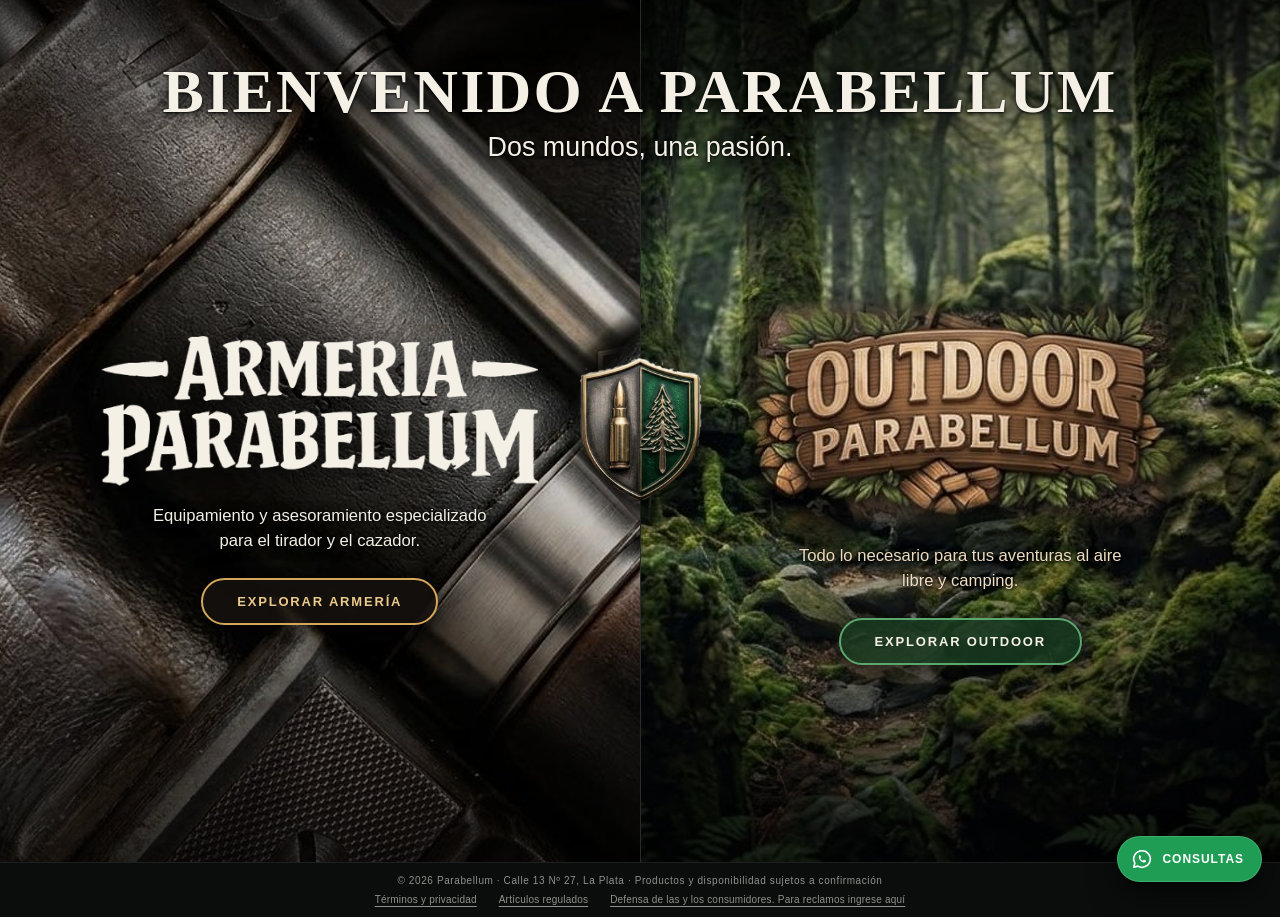
==== index.html @ efe71b16 "Panel: marcas y calibres en desplegables, filtros y orden; arreglos móviles - Editor: marca (armas) " ====
<!doctype html>
<html lang="es">
<head>
  <meta charset="utf-8">
  <meta name="viewport" content="width=device-width, initial-scale=1">
  <meta name="theme-color" content="#0b0c0c">
  <meta name="description" content="Parabellum, en calle 13 Nº 27, La Plata: armería y sector de camping y outdoor. Elegí un sector y consultá el catálogo.">
  <meta property="og:title" content="Parabellum · Armería y Camping & Outdoor">
  <meta property="og:description" content="Dos sectores, una misma casa: Armería Parabellum y Camping & Outdoor.">
  <meta property="og:type" content="website">
  <title>Parabellum La Plata · Armería y Camping &amp; Outdoor</title>
  <link rel="icon" href="assets/iconos/favicon-armeria.svg" type="image/svg+xml">
  <link rel="apple-touch-icon" href="assets/iconos/apple-touch-armeria.png">
  <!-- seo:inicio (generado por herramientas/preparar-publicacion.mjs) -->
  <meta property="og:locale" content="es_AR">
  <meta property="og:site_name" content="Parabellum La Plata">
  <meta name="twitter:card" content="summary_large_image">
  <script type="application/ld+json">{"@context":"https://schema.org","@type":"Store","name":"Armería Parabellum","telephone":"+542212269598","email":"parabellumoutdoor@gmail.com","address":{"@type":"PostalAddress","streetAddress":"Calle 13 27","addressLocality":"La Plata","postalCode":"B1902CSA","addressRegion":"Provincia de Buenos Aires","addressCountry":"AR"},"geo":{"@type":"GeoCoordinates","latitude":-34.9066819,"longitude":-57.974618},"openingHoursSpecification":[{"@type":"OpeningHoursSpecification","dayOfWeek":["Tuesday","Wednesday","Thursday","Friday"],"opens":"09:00","closes":"17:00"},{"@type":"OpeningHoursSpecification","dayOfWeek":["Saturday"],"opens":"09:00","closes":"14:00"}],"hasMap":"https://www.google.com/maps/place/Armer%C3%ADa+Parabellum/@-34.9066819,-57.974618,17z/data=!4m6!3m5!1s0x95a2e7bab613b10d:0xb1b42b153d8de6f4!8m2!3d-34.9066819!4d-57.974618!16s%2Fg%2F1tdp66ls","sameAs":["https://www.instagram.com/armeria_parabellum","https://www.google.com/maps/place/Armer%C3%ADa+Parabellum/@-34.9066819,-57.974618,17z/data=!4m6!3m5!1s0x95a2e7bab613b10d:0xb1b42b153d8de6f4!8m2!3d-34.9066819!4d-57.974618!16s%2Fg%2F1tdp66ls"]}</script>
  <!-- seo:fin -->
  <link rel="stylesheet" href="styles.css?v=20261026a">
</head>
<body class="gate-page">
  <header class="gate-welcome">
    <h1>Bienvenido a Parabellum</h1>
    <p>Dos mundos, una pasión.</p>
  </header>
  <main class="gate" aria-label="Elegí un sector">
    <img class="gate-shield" src="assets/new/escudo-parabellum.png" width="180" height="218" alt="Escudo Parabellum: bala y pino">
    <a class="gate-panel gate-armeria" href="armeria.html">
      <span class="gate-bg" aria-hidden="true"></span>
      <span class="gate-content">
        <img class="gate-logo" src="assets/new/logo-armeria-blanco.png" width="1000" height="345" alt="Armería Parabellum">
        <span class="gate-text">Equipamiento y asesoramiento especializado para el tirador y el cazador.</span>
        <span class="gate-button">Explorar Armería</span>
      </span>
    </a>
    <a class="gate-panel gate-camping" href="camping.html">
      <span class="gate-bg" aria-hidden="true"></span>
      <span class="gate-content">
        <img class="gate-logo gate-logo-camping" src="assets/new/logo-outdoor-cartel.png" width="405" height="213" alt="Outdoor Parabellum · Camping &amp; Outdoor">
        <span class="gate-text">Todo lo necesario para tus aventuras al aire libre y camping.</span>
        <span class="gate-button">Explorar Outdoor</span>
      </span>
    </a>
  </main>
  <footer class="gate-footer">
    <span>© 2026 Parabellum · Calle 13 Nº 27, La Plata · Productos y disponibilidad sujetos a confirmación</span>
    <span class="footer-legal" data-legal-links></span>
  </footer>
  <script type="module">import { initSite } from './site.js'; initSite();</script>
</body>
</html>
---- styles.css ----
:root{--bg:#101310;--panel:#191d19;--panel2:#20251f;--line:#343a31;--ink:#f0eee5;--muted:#a7aa9d;--gold:#d5a75b;--green:#75846a;--serif:Georgia,'Times New Roman',serif;--sans:Arial,Helvetica,sans-serif}
    *{box-sizing:border-box}html{scroll-behavior:smooth}body{margin:0;background:var(--bg);color:var(--ink);font-family:var(--sans)}button{font:inherit;color:inherit;cursor:pointer}a{color:inherit;text-decoration:none}
    .topbar{height:76px;display:flex;align-items:center;justify-content:space-between;padding:0 clamp(20px,5vw,76px);border-bottom:1px solid #ffffff17;background:#101310ed;position:sticky;top:0;z-index:5;backdrop-filter:blur(12px)}
    .brand{display:flex;align-items:center;gap:13px}.mark{width:39px;height:39px;border:1px solid var(--gold);display:grid;place-items:center;color:var(--gold);font-family:var(--serif);font-size:23px}.brand-name{font:20px var(--serif);letter-spacing:.11em}.brand-sub{color:var(--muted);font-size:9px;letter-spacing:.28em;margin-top:4px}.nav{display:flex;gap:28px;font-size:12px;letter-spacing:.13em;text-transform:uppercase;color:#dbd9d0}.nav a:hover{color:var(--gold)}.cart-btn{background:none;border:1px solid var(--line);padding:11px 15px;letter-spacing:.1em;font-size:11px;text-transform:uppercase}.cart-count{color:var(--gold);margin-left:7px}
    .hero{min-height:590px;position:relative;display:flex;align-items:flex-end;overflow:hidden;background:radial-gradient(ellipse at 75% 45%,#59624b 0,#31382d 18%,#1d241e 42%,#101310 75%)}.hero:before,.hero:after{content:"";position:absolute;inset:0;pointer-events:none}.hero:before{background:linear-gradient(90deg,#101310 2%,#101310de 37%,#10131030 74%),linear-gradient(0deg,#101310 0%,transparent 32%)}.hero:after{opacity:.22;background:repeating-linear-gradient(90deg,transparent 0 135px,#a9956d 136px 138px,transparent 139px 274px);mask-image:linear-gradient(transparent,#000 30%,#000 80%,transparent)}
    .hero-art{position:absolute;right:8%;top:11%;width:min(43vw,520px);height:400px;display:flex;align-items:center;justify-content:center;opacity:.85}.hero-art:before{content:"";width:72%;height:55%;border:1px solid #d5a75b65;box-shadow:inset 0 0 50px #1118,0 0 80px #d5a75b18;background:linear-gradient(145deg,#67705955,#1118);transform:skewY(-4deg)}.hero-art:after{content:"✦";position:absolute;color:#d5a75b;opacity:.5;font-size:170px;font-family:var(--serif)}
    .hero-content{position:relative;z-index:1;padding:80px clamp(24px,9vw,140px);max-width:850px}.eyebrow{color:var(--gold);font-size:10px;letter-spacing:.3em;text-transform:uppercase}.hero h1{font:clamp(44px,7vw,86px)/.98 var(--serif);font-weight:400;margin:20px 0}.hero p{max-width:460px;color:#c4c4b8;line-height:1.7;font-size:14px}.primary{background:var(--gold);color:#171710;border:0;padding:15px 22px;text-transform:uppercase;letter-spacing:.15em;font-size:10px;font-weight:bold;margin-top:18px}.primary:hover{background:#edc579}.secondary{background:transparent;border:1px solid var(--line);padding:14px 19px;text-transform:uppercase;letter-spacing:.13em;font-size:10px}.hero-actions{display:flex;gap:12px;flex-wrap:wrap}
    .notice{margin:0;padding:13px 24px;text-align:center;border-bottom:1px solid var(--line);background:#181c17;color:#c6c6ba;font-size:11px;letter-spacing:.04em}.notice strong{color:var(--gold);font-weight:500}
    .section{padding:76px clamp(22px,7vw,105px)}.section-head{display:flex;justify-content:space-between;align-items:end;gap:24px;margin-bottom:30px}.section h2{font:clamp(30px,4vw,46px) var(--serif);font-weight:400;margin:10px 0 0}.section-head p{max-width:400px;color:var(--muted);font-size:12px;line-height:1.6;margin:0}
    .rooms{display:grid;grid-template-columns:1.35fr 1fr 1fr;gap:13px}.room{position:relative;min-height:230px;padding:25px;display:flex;flex-direction:column;justify-content:flex-end;overflow:hidden;background:linear-gradient(140deg,#3f4838,#1d241d 70%);border:1px solid var(--line);cursor:pointer}.room:nth-child(2){background:linear-gradient(140deg,#454235,#201f19 72%)}.room:nth-child(3){background:linear-gradient(140deg,#384544,#1b2221 72%)}.room:before{content:attr(data-icon);position:absolute;right:18px;top:5px;color:#d6c08a25;font-size:95px}.room:hover{border-color:var(--gold)}.room small{color:var(--gold);text-transform:uppercase;letter-spacing:.2em;font-size:9px}.room h3{font:27px var(--serif);font-weight:400;margin:10px 0 5px}.room span{color:var(--muted);font-size:11px}
    .catalog{background:#151915}.filters{display:flex;flex-wrap:wrap;gap:8px;margin:24px 0 27px}.filter{padding:10px 14px;background:transparent;border:1px solid var(--line);font-size:10px;letter-spacing:.1em;text-transform:uppercase;color:#c4c5bb}.filter.active,.filter:hover{border-color:var(--gold);color:var(--gold)}.grid{display:grid;grid-template-columns:repeat(4,minmax(0,1fr));gap:14px}.card{background:var(--panel);border:1px solid #ffffff12;overflow:hidden;transition:transform .2s,border-color .2s}.card:hover{transform:translateY(-3px);border-color:#d5a75b88}.thumb{height:190px;background:radial-gradient(ellipse,#56604b,#292f26 52%,#1a1e19);display:grid;place-items:center;position:relative}.thumb:before{content:"";position:absolute;inset:13px;border:1px solid #eee3c112}.glyph{font:64px var(--serif);color:#e2cf9eaa;transform:rotate(-12deg);text-shadow:0 8px 18px #080a08}.tag{position:absolute;top:13px;left:13px;color:var(--gold);font-size:8px;letter-spacing:.15em;text-transform:uppercase}.card-info{padding:18px}.card-info h3{font:21px var(--serif);font-weight:400;margin:0 0 7px}.card-info p{font-size:11px;line-height:1.5;color:var(--muted);min-height:32px;margin:0 0 16px}.card-bottom{display:flex;align-items:center;justify-content:space-between}.price{color:#e6d2a8;font:16px var(--serif)}.view{background:none;border:1px solid var(--line);padding:9px 11px;font-size:9px;letter-spacing:.1em;text-transform:uppercase}.view:hover{border-color:var(--gold);color:var(--gold)}
    .about{display:grid;grid-template-columns:1fr 1fr;gap:60px;align-items:center}.about-visual{height:330px;border:1px solid var(--line);background:radial-gradient(ellipse at 50% 50%,#4b5543,#1b211a 65%);display:grid;place-items:center;color:#d5a75b66;font:100px var(--serif)}.about p{color:var(--muted);line-height:1.8;font-size:13px}.footer{border-top:1px solid var(--line);padding:27px clamp(22px,7vw,105px);color:var(--muted);font-size:10px;display:flex;justify-content:space-between;gap:20px;flex-wrap:wrap}
    .overlay{display:none;position:fixed;inset:0;background:#000b;z-index:10;align-items:center;justify-content:center;padding:18px}.overlay.open{display:flex}.dialog{width:min(760px,100%);max-height:90vh;overflow:auto;background:var(--panel);border:1px solid #565848;position:relative}.close{position:absolute;right:14px;top:13px;background:#1119;border:1px solid var(--line);width:35px;height:35px;font-size:18px;z-index:1}.product-dialog{display:grid;grid-template-columns:1fr 1fr}.dialog-art{min-height:360px;background:radial-gradient(ellipse,#57604b,#22281f);display:grid;place-items:center;font:100px var(--serif);color:#e0cd9a99}.dialog-copy{padding:45px 30px}.dialog-copy h2{font:36px var(--serif);font-weight:400;margin:11px 0}.dialog-copy p{color:var(--muted);line-height:1.7;font-size:12px}.dialog-copy .price{font-size:22px}.modal-note{font-size:10px!important;border-top:1px solid var(--line);padding-top:14px;margin-top:20px}.cart-dialog{padding:32px;width:min(530px,100%)}.cart-dialog h2{font:32px var(--serif);font-weight:400;margin:8px 0 20px}.cart-items{display:grid;gap:10px}.cart-row{display:flex;justify-content:space-between;gap:12px;padding:12px 0;border-bottom:1px solid var(--line);font-size:12px}.cart-empty{color:var(--muted);font-size:13px;padding:20px 0}.cart-total{display:flex;justify-content:space-between;padding-top:18px;font:18px var(--serif)}
    @media(max-width:850px){.nav{display:none}.rooms{grid-template-columns:1fr 1fr}.room:first-child{grid-column:span 2}.grid{grid-template-columns:repeat(2,minmax(0,1fr))}.hero-art{right:-10%;width:60vw;opacity:.38}.about{gap:28px}.tour-head{align-items:start;flex-direction:column}}
    @media(max-width:560px){.topbar{height:66px;padding:0 16px}.brand-name{font-size:17px}.cart-btn{padding:9px}.hero{min-height:540px}.hero-content{padding:60px 23px}.hero-art{top:5%;right:-33%;width:90vw}.section{padding:57px 19px}.section-head{display:block}.section-head p{margin-top:14px}.rooms{grid-template-columns:1fr}.room:first-child{grid-column:auto}.room{min-height:190px}.grid{gap:9px}.thumb{height:145px}.card-info{padding:13px}.card-info h3{font-size:18px}.card-info p{font-size:10px}.view{padding:8px}.price{font-size:14px}.product-dialog{grid-template-columns:1fr}.dialog-art{min-height:210px}.dialog-copy{padding:25px}.about{grid-template-columns:1fr}.about-visual{height:230px}.tour{padding:12px 10px 35px}.tour-head h2{font-size:27px}.tour-actions{width:100%}.tour-frame{height:360px}.hotspot{font-size:8px;padding:8px}.hotspot.one{left:4%;top:43%}.hotspot.two{right:3%;top:48%}.hotspot.three{left:39%;top:67%}.hotspot.four{right:22%;top:29%}.tour-tip{top:auto;bottom:14px;right:13px}.shelf.left{left:-7%;width:30%}.shelf.right{right:-7%;width:30%}.counter{left:21%;width:58%}}
    .dialog-art{position:relative;overflow:hidden}.dialog-art iframe{width:100%;height:100%;min-height:360px;border:0}.model-placeholder{cursor:ew-resize;user-select:none;touch-action:none;font-size:112px;transition:transform .12s ease}.model-caption{position:absolute;bottom:12px;left:0;right:0;text-align:center;font:9px var(--sans);letter-spacing:.12em;text-transform:uppercase;color:#e0cd9a}.finish-swatch{display:inline-block;width:10px;height:10px;border-radius:50%;margin-right:5px;border:1px solid #ffffff80;vertical-align:-1px}
    .side-wall{position:absolute;top:18%;height:62%;width:25%;background:radial-gradient(#7c8082 1px,transparent 1.8px),linear-gradient(90deg,#191b1c,#292c2e);background-size:9px 9px,auto;border:1px solid #575b5d;opacity:.95}.side-wall.left{left:-2%;clip-path:polygon(0 5%,100% 0,100% 100%,0 82%)}.side-wall.right{right:-2%;clip-path:polygon(0 0,100% 5%,100% 82%,0 100%)}.wall-brand{position:absolute;top:25%;left:0;right:0;display:flex;align-items:center;justify-content:center;gap:9px;color:#c4b58b;font:clamp(8px,1.4vw,17px) var(--serif);letter-spacing:.14em;text-align:center}.wall-mark{width:25px;height:25px;border:1px solid #c4b58b;border-radius:50%;display:grid;place-items:center;font:16px var(--serif)}.counter{z-index:2;bottom:12%;height:20%;width:31%;background:linear-gradient(180deg,#cfd3d433 0 4%,#292c2d 5% 74%,#131516 75%);border:1px solid #aab0b177;box-shadow:0 20px 25px #000}.counter.left{left:17%;transform:perspective(360px) rotateX(7deg) rotateY(8deg)}.counter.right{right:17%;transform:perspective(360px) rotateX(7deg) rotateY(-8deg)}.counter:before{content:"";position:absolute;inset:5px 0 0;background:repeating-linear-gradient(90deg,transparent 0 24%,#bbbfc022 24.3% 24.6%)}.counter:after{content:"";position:absolute;left:-2px;right:-2px;top:-4px;height:8px;background:#cfd5d633;border:1px solid #cfd5d688;box-shadow:0 0 10px #fff2}
    @media(max-width:560px){.wall-brand{top:24%;gap:5px;font-size:7px}.wall-mark{width:18px;height:18px;font-size:12px}.side-wall{width:31%}.counter{width:35%;height:17%;bottom:14%}.counter.left{left:12%}.counter.right{right:12%}.hotspot.one{left:4%;top:43%}.hotspot.two{right:4%;top:46%}.hotspot.three{left:43%;top:66%}}
    /* Acabado grafito inspirado en las imágenes del local */
    .tour-frame{background:radial-gradient(ellipse at 50% 44%,#343638 0,#202224 48%,#111213 82%)}.back-wall{background:linear-gradient(90deg,#202224,#343638 50%,#202224);border-top:5px solid #666b6d;box-shadow:inset 0 0 35px #000}.floor{background:repeating-linear-gradient(0deg,#292b2d 0 3px,#303234 3px 6px);border-top:1px solid #66696a}.ceiling{display:grid;grid-template-columns:repeat(3,1fr);grid-template-rows:repeat(2,1fr);gap:7px;left:25%;right:25%;top:1%;height:23%;background:none;transform:perspective(250px) rotateX(-30deg);filter:none;opacity:1}.ceiling i{display:block;clip-path:polygon(25% 0,75% 0,100% 50%,75% 100%,25% 100%,0 50%);background:#dce0df;box-shadow:0 0 12px #fff;filter:drop-shadow(0 0 8px #f8f8f2);opacity:.95}.shelf{background-color:#202224;background-image:radial-gradient(#777b7e 1px,transparent 1.8px),linear-gradient(0deg,#181a1b 0 8px,#36393a 9px 12px,#202224 13px 54px);background-size:10px 10px,auto;border:5px solid #171819;box-shadow:0 10px 28px #000b}.shelf:after{background:repeating-linear-gradient(0deg,transparent 0 39px,#a7aaab55 40px 42px);pointer-events:none}.counter{background:linear-gradient(180deg,#d8dedf33 0 4%,#272a2b 5% 75%,#141516 76%);border:1px solid #aab0b177;box-shadow:0 20px 25px #000}.counter:after{content:"";position:absolute;left:-2px;right:-2px;top:-4px;height:8px;background:#cfd5d633;border:1px solid #cfd5d688;box-shadow:0 0 10px #fff2}.room,.room:nth-child(2),.room:nth-child(3){background:linear-gradient(145deg,#36393b,#191b1c 72%);border-color:#444849}.room:hover{border-color:var(--gold)}
    /* Fallback checkout vignette; WebGL draws the complete 3D desk and POS. */
    .back-wall:after{content:"CAJA  ·  ATENCIÓN";position:absolute;right:5%;bottom:6%;width:27%;height:24%;display:flex;align-items:flex-end;justify-content:center;padding:0 3px 5px;color:#d3c49f;font:clamp(5px,.7vw,9px) var(--sans);letter-spacing:.1em;text-align:center;border:1px solid #a9976e;background:linear-gradient(#83908f 0 48%,#131516 49% 100%);box-shadow:inset 0 0 0 4px #17191b,0 7px 12px #000a}
    /* Product catalog refinements: licensed photography, manufacturer hierarchy and restrained finish accents. */
    .pistol-thumb{background:radial-gradient(ellipse at 50% 48%,color-mix(in srgb,var(--product-finish) 38%,#25292a),#1b1e1f 68%)}.product-visual{width:88%;height:auto;max-height:132px;object-fit:contain;filter:drop-shadow(0 12px 12px #000a);transition:transform .35s ease}.card:hover .product-visual{transform:translateY(-3px) scale(1.035)}.visual-note{position:absolute;right:12px;bottom:10px;color:#b9bcba;font-size:8px;letter-spacing:.12em;text-transform:uppercase}.maker{display:block;margin-bottom:5px;color:var(--gold);font-size:9px;letter-spacing:.18em;text-transform:uppercase}.card-info h3{min-height:50px}.card-info p{min-height:34px}.dialog-links{display:flex;flex-wrap:wrap;gap:8px 14px;margin:16px 0}.dialog-links a{color:#d7c496;font-size:11px;text-decoration:underline;text-underline-offset:3px}.dialog-links a:hover{color:#fff}.cart-row button{border:1px solid var(--line);background:none;color:#d5c08f;padding:7px 10px;font-size:10px}.cart-row button:hover{border-color:var(--gold)}.cart-row small{color:var(--gold);font-size:9px;letter-spacing:.12em}
    @media(max-width:560px){.product-visual{max-height:110px}.visual-note{font-size:7px}.card-info h3{min-height:40px}}
    .filter-tools{display:flex;gap:10px;align-items:center;margin:-9px 0 24px}.filter-tools input,.filter-tools select{min-height:42px;padding:0 13px;border:1px solid var(--line);background:#101312;color:var(--ink);font:11px var(--sans);outline:none}.filter-tools input{width:min(100%,360px)}.filter-tools select{min-width:190px}.filter-tools input:focus,.filter-tools select:focus{border-color:var(--gold)}.no-results{grid-column:1/-1;padding:36px 0;color:var(--muted);font-size:14px}.finish-note{display:flex;align-items:center;gap:7px;margin:0 0 14px;color:#aeb2ad;font-size:9px;letter-spacing:.04em}.finish-note i{width:10px;height:10px;border-radius:50%;border:1px solid #fff7}
    @media(max-width:560px){.filter-tools{align-items:stretch;flex-direction:column}.filter-tools input,.filter-tools select{width:100%}}

.product-dialog{width:min(1040px,100%);grid-template-columns:minmax(0,1.12fr) minmax(0,.88fr)}
.dialog-art{min-height:480px;background:radial-gradient(ellipse,#363b3c,#111314 74%)}
.product-photo-stage{position:relative;width:100%;height:100%;min-height:480px;display:grid;place-items:center;overflow:hidden;background:linear-gradient(145deg,#222627,#121516)}.product-photo-stage:before{content:"";position:absolute;inset:18px;border:1px solid #c5b48a35;pointer-events:none}.product-photo-stage img{width:100%;height:100%;max-height:560px;padding:34px;object-fit:contain;filter:drop-shadow(0 18px 22px #0007)}.product-photo-stage>span{position:absolute;left:26px;right:26px;bottom:18px;padding:8px 10px;background:#080a0cce;color:#ddd7c9;text-align:center;font-size:9px;letter-spacing:.1em;text-transform:uppercase}
.dialog-copy{align-self:center}
.dialog-copy .product-lead{margin:0 0 18px;padding-left:12px;border-left:2px solid var(--gold);color:#e5dcc9;font-size:14px;line-height:1.6}
.dialog-facts{display:grid;grid-template-columns:repeat(2,minmax(0,1fr));gap:8px;margin:18px 0}
.dialog-facts div{padding:11px 12px;border:1px solid var(--line);background:#111413}
.dialog-facts small,.dialog-facts strong{display:block}
.dialog-facts small{margin-bottom:5px;color:var(--muted);font-size:8px;letter-spacing:.13em;text-transform:uppercase}
.dialog-facts strong{font-size:11px;font-weight:500;color:var(--ink)}

@media(max-width:700px){.product-dialog{grid-template-columns:1fr}.dialog-art{min-height:300px;height:300px}.dialog-copy{padding:27px 22px}}

/* Client reference layout: enter directly into the showroom, with a compact store map and catalog rail. */
main{display:flex;flex-direction:column}
main>#showroom{order:1}main>.notice{order:2}main>.hero{order:3}main>#salas{order:4}main>#catalogo{order:5}main>#nosotros{order:6}
.topbar{height:82px;padding-inline:clamp(18px,3vw,48px);gap:22px}
.brand{flex:none}.mark{width:43px;height:43px;border-radius:50%;font-family:var(--sans);font-weight:300}.brand-name{font:700 19px var(--sans);letter-spacing:.19em}.brand-sub{font-size:8px;letter-spacing:.17em;color:#b7b9b7}
.nav{flex:1;justify-content:center;gap:clamp(10px,1.45vw,24px);font-size:10px;letter-spacing:.09em;white-space:nowrap}.nav .current{color:#fff;border-bottom:1px solid var(--gold);padding:10px 0}
.header-actions{display:flex;align-items:center;gap:10px;flex:none}.header-icon{width:43px;height:43px;border:1px solid #ffffff40;border-radius:50%;background:transparent;font-size:24px;font-weight:300}.header-icon:hover{border-color:var(--gold);color:var(--gold)}
.cart-btn{min-height:43px;padding:10px 13px;border-radius:24px}.header-consult{min-height:43px;display:flex;align-items:center;gap:18px;padding:0 18px;border:1px solid #f2f0e9;border-radius:24px;font-size:10px;font-weight:bold;letter-spacing:.1em;text-transform:uppercase}.header-consult:hover{border-color:var(--gold);color:var(--gold)}
.tour{padding:23px clamp(18px,3vw,48px) 20px;background:#090a0b}.tour-head{margin:3px 0 14px;align-items:center}.tour-head h1{font:clamp(24px,3vw,36px) var(--serif);font-weight:400;margin:7px 0}.tour-head p{margin:0;color:#b6b8b6;font-size:11px}.tour-actions{flex-wrap:wrap;justify-content:flex-end}.tour-actions button{min-height:38px;border-color:#4b4e4e;color:#deded9}.tour-actions button:hover{border-color:var(--gold);color:var(--gold)}
.tour-frame{height:clamp(440px,48vw,680px);max-height:72vh;min-height:420px;border-color:#484b4b;background:radial-gradient(ellipse at 50% 45%,#37393a 0,#222426 49%,#101112 82%)}
.tour-frame:before{background:linear-gradient(90deg,#0506068c,#0000 20% 80%,#0506068c),linear-gradient(0deg,#090a09 0,transparent 22% 84%,#1116)}
.tour-label{top:17px;left:18px;padding:10px 14px;border-color:#595b5a;font-size:9px}.tour-tip{right:220px;top:21px;color:#d7d7d3;font-size:8px}.turn-control{bottom:18px;left:18px;width:44px;height:44px}
.store-map{position:absolute;z-index:4;right:14px;top:14px;width:190px;padding:14px 13px 12px;border:1px solid #525656;background:#080a0bea;box-shadow:0 12px 30px #0008;backdrop-filter:blur(12px)}.store-map[hidden]{display:none}.map-heading{display:flex;flex-direction:column;gap:5px;padding-bottom:9px;border-bottom:1px solid #3f4343;color:#eee;font-size:9px;letter-spacing:.12em;text-transform:uppercase}.map-status{font-size:7px;letter-spacing:.08em;color:#aeb3b1}.map-status i{display:inline-block;width:6px;height:6px;margin-right:5px;border-radius:50%;background:var(--gold);box-shadow:0 0 7px var(--gold)}
.floor-plan{height:106px;position:relative;margin:11px 0;border:1px solid #8d9290;background:linear-gradient(90deg,transparent 49%,#b6bab722 50%,transparent 51%),linear-gradient(0deg,transparent 49%,#b6bab722 50%,transparent 51%),#17191a;background-size:100% 100%}.floor-plan:before,.floor-plan:after{content:"";position:absolute;border:1px solid #8c918f66}.floor-plan:before{inset:10px 12px 15px}.floor-plan:after{left:50%;top:12px;bottom:15px;border-left:1px dashed #8c918f77}.plan-aisle{position:absolute;left:44%;right:44%;top:12px;bottom:15px;background:#4a4e4c77}.plan-counter{position:absolute;left:31%;right:31%;bottom:8px;height:12px;background:#7f837f;border:1px solid #c1c2be}.plan-dot,.plan-entry{position:absolute;width:7px;height:7px;background:var(--gold);border-radius:50%;box-shadow:0 0 8px #e8c174}.dot-one{left:22%;top:25%}.dot-two{right:22%;top:25%}.dot-three{right:17%;bottom:24%}.plan-entry{left:calc(50% - 3px);bottom:2px;background:#ddd}.map-link{display:flex;align-items:center;gap:8px;width:100%;padding:6px 2px;border:0;background:none;color:#c6c8c6;text-align:left;font-size:8px;letter-spacing:.08em;text-transform:uppercase}.map-link i{width:8px;height:8px;border:1px solid #bfc2bf;border-radius:50%}.map-link:hover{color:var(--gold)}.map-link:hover i{border-color:var(--gold);background:var(--gold)}
.hotspot{border-color:#ecece9;background:#090a0de8;font-size:9px;box-shadow:0 0 16px #fff3}.hotspot.one{left:7%;top:39%}.hotspot.two{right:23%;top:45%}.hotspot.three{left:43%;top:72%}.tour-rail{gap:8px;padding-top:10px}.tour-rail button{min-width:130px;height:55px;border-color:#3e4141;background:linear-gradient(135deg,#26292a,#101112);text-align:left;font-size:8px}.tour-rail button span{display:inline-grid;width:25px;height:25px;margin-right:7px;place-items:center;border:1px solid #5f6260;border-radius:50%;color:var(--gold);font-size:12px;vertical-align:middle}.tour-rail button.active{border-color:var(--gold);color:#f2e4c5}
.notice{padding:10px 22px;font-size:10px;background:#111314}
.hero{min-height:230px;align-items:center;background:linear-gradient(100deg,#191c1d,#252827 48%,#111314)}.hero:before{background:linear-gradient(90deg,#101310ee,#10131020 70%)}.hero:after,.hero-art{display:none}.hero-content{padding:28px clamp(22px,7vw,105px);max-width:1050px}.hero h2{font:clamp(28px,3.6vw,42px) var(--serif);font-weight:400;margin:8px 0}.hero p{max-width:600px;margin:0 0 8px;font-size:12px}.hero .primary{margin-top:4px;padding:12px 17px}
.section{padding:64px clamp(20px,5vw,76px)}.section-head{margin-bottom:24px}.section-head p{max-width:500px}.rooms{gap:10px}.room{min-height:180px}
.catalog{background:#101213}.catalog-layout{display:grid;grid-template-columns:172px minmax(0,1fr);gap:22px;align-items:start}.catalog-sidebar{position:sticky;top:98px;padding:16px 12px;border:1px solid #303435;background:#141718}.sidebar-title{display:block;margin:0 0 13px;color:#d1d3cf;font-size:9px;letter-spacing:.16em;text-transform:uppercase}.catalog-sidebar .filters{display:flex;flex-direction:column;gap:4px;margin:0}.catalog-sidebar .filter{position:relative;width:100%;padding:12px 9px;border:0;border-bottom:1px solid #2a2d2e;text-align:left;font-size:9px}.catalog-sidebar .filter.active{border-color:#2a2d2e;background:#242728;color:#f0d49a}.catalog-sidebar .filter.active:before{content:"";position:absolute;left:-12px;top:0;bottom:0;width:2px;background:var(--gold)}.sidebar-note{margin-top:17px;padding:11px 7px;border-top:1px solid #2d3030;color:#8f9491;font-size:8px;line-height:1.6;text-transform:uppercase;letter-spacing:.06em}.catalog-main{min-width:0}.filter-tools{display:grid;grid-template-columns:minmax(200px,1fr) 180px 190px;gap:9px;margin:0 0 12px}.search-box{display:flex;align-items:center;gap:9px;min-height:42px;padding:0 12px;border:1px solid #3b3f40;background:#090b0c;color:#c7c9c6}.search-box span{font-size:20px}.filter-tools input{width:100%;min-height:38px;padding:0;border:0;background:transparent}.filter-tools input:focus{border:0}.filter-tools select{min-width:0;min-height:42px}.results-caption{margin:0 0 12px;color:#a6aaa7;font-size:9px;letter-spacing:.08em}.grid{grid-template-columns:repeat(4,minmax(0,1fr));gap:10px}.card{background:#181b1c;border-color:#2d3132}.thumb{height:178px}.card-info{padding:13px}.maker{font-size:8px}.card-info h3{font-size:17px;min-height:42px}.card-info p{font-size:10px;min-height:34px}.card-bottom .price{font-size:15px}.view{padding:8px 10px}.finish-note{font-size:8px}
.product-dialog{border-color:#565b5b;background:#171a1b}.dialog-copy h2{font-size:32px}.dialog-links a{font-size:10px}
.footer{align-items:center}.footer a{color:#d9c79e;font-size:10px;text-transform:uppercase;letter-spacing:.08em}
@media(min-width:1500px){.grid{grid-template-columns:repeat(6,minmax(0,1fr))}.thumb{height:170px}}
@media(max-width:1100px){.topbar{gap:12px}.nav{gap:10px;font-size:9px}.brand-sub{letter-spacing:.1em}.header-consult{padding:0 12px}.header-consult span{display:none}.filter-tools{grid-template-columns:minmax(160px,1fr) 150px 160px}.grid{grid-template-columns:repeat(3,minmax(0,1fr))}}
@media(max-width:850px){.topbar{height:72px}.nav{display:none}.header-actions{margin-left:auto}.tour-frame{height:530px;max-height:none}.store-map{width:164px;right:9px;top:9px;padding:10px}.floor-plan{height:82px}.map-link{font-size:7px}.tour-tip{right:180px}.filter-tools{grid-template-columns:1fr 1fr}.search-box{grid-column:1/-1}.catalog-layout{grid-template-columns:142px minmax(0,1fr);gap:13px}.grid{grid-template-columns:repeat(2,minmax(0,1fr))}}
@media(max-width:560px){.topbar{padding-inline:12px;gap:8px}.brand{gap:8px}.mark{width:36px;height:36px;font-size:19px}.brand-name{font-size:15px}.brand-sub{font-size:6px;letter-spacing:.08em}.header-actions{gap:6px}.header-icon{width:36px;height:36px}.cart-btn{min-height:36px;padding:8px 9px;font-size:8px}.header-consult{min-height:36px;padding:0 10px;font-size:8px}.tour{padding:14px 10px 12px}.tour-head{display:block}.tour-head h1{font-size:28px}.tour-head p{max-width:95%;font-size:10px}.tour-actions{justify-content:flex-start;margin-top:11px}.tour-actions button{min-height:33px;padding:7px 9px;font-size:8px}.tour-actions button span{display:none}.tour-frame{height:460px;min-height:420px}.store-map{width:143px;padding:8px;top:8px;right:7px}.map-heading{font-size:7px}.map-status{font-size:6px}.floor-plan{height:70px;margin:7px 0}.map-link{padding:5px 0;font-size:6px}.tour-label{top:8px;left:8px;padding:7px 8px;font-size:7px}.tour-tip{top:auto;right:8px;bottom:13px;max-width:135px;text-align:right;font-size:6px}.hotspot{font-size:7px;padding:7px 8px}.hotspot.one{left:3%;top:48%}.hotspot.two{right:4%;top:57%}.hotspot.three{left:38%;top:76%}.turn-control{bottom:10px;left:9px;width:36px;height:36px}.tour-rail{padding-top:7px}.tour-rail button{min-width:102px;height:43px;padding:6px;font-size:7px}.tour-rail button span{width:21px;height:21px;margin-right:4px}.hero{min-height:208px}.hero-content{padding:24px 19px}.hero h2{font-size:29px}.hero p{font-size:10px}.section{padding:48px 15px}.section-head h2{font-size:29px}.catalog-layout{grid-template-columns:1fr;gap:8px}.catalog-sidebar{position:static;padding:10px;border:0;background:transparent}.sidebar-title,.sidebar-note{display:none}.catalog-sidebar .filters{flex-direction:row;overflow-x:auto;padding-bottom:3px}.catalog-sidebar .filter{width:auto;white-space:nowrap;border:1px solid var(--line);padding:9px 11px}.catalog-sidebar .filter.active:before{display:none}.filter-tools{grid-template-columns:1fr 1fr;gap:7px}.filter-tools select{font-size:9px}.results-caption{font-size:8px}.grid{gap:7px}.thumb{height:132px}.card-info{padding:10px}.card-info h3{font-size:15px;min-height:37px}.card-info p{font-size:9px;min-height:32px}.card-bottom{gap:5px}.card-bottom .price{font-size:13px}.view{padding:7px 8px;font-size:7px}.visual-note{font-size:6px}.finish-note{font-size:7px}.rooms{grid-template-columns:1fr}.room{min-height:145px}.about{grid-template-columns:1fr;gap:24px}.about-visual{height:180px}.footer{padding:20px 15px;font-size:8px}}
.thumb{isolation:isolate}.product-visual{position:absolute;z-index:0}.tag{z-index:3}
.product-visual{left:6%;top:8%}.catalog-sidebar .filter{display:flex;align-items:center;gap:10px}.catalog-sidebar .filter i{width:18px;color:#b8bbb8;font-size:15px;font-style:normal;text-align:center}.catalog-sidebar .filter.active i,.catalog-sidebar .filter:hover i{color:var(--gold)}.map-link.active{color:var(--gold)}.map-link.active i{border-color:var(--gold);background:var(--gold)}

/* Final presentation pass: clearer hierarchy, product families and mobile navigation. */
.nav-toggle{display:none;width:40px;height:40px;padding:10px;border:1px solid #ffffff3a;border-radius:50%;background:#111315;align-items:center;justify-content:center;flex-direction:column;gap:4px}
.nav-toggle span{display:block;width:16px;height:1px;background:#eee}
.nav-toggle:hover{border-color:var(--gold)}
.brand{transition:opacity .2s ease}.brand:hover{opacity:.82}
.tour-frame{box-shadow:0 22px 64px #0008,inset 0 0 0 1px #ffffff09}
.tour-head .eyebrow{color:#d7ba7c}.tour-head h1{letter-spacing:.01em}.tour-actions button{min-width:39px;min-height:39px;border-radius:2px;transition:color .2s,border-color .2s,background .2s}.tour-actions button:first-child,.tour-actions button:nth-child(4){font-size:18px}.tour-actions button:hover{background:#222526}
.tour-label{border-radius:2px;background:#090b0ce8;border-color:#ffffff34;box-shadow:0 8px 24px #0007;backdrop-filter:blur(10px);letter-spacing:.14em}.tour-tip{padding:8px 10px;border:1px solid #ffffff22;border-radius:2px;background:#090b0cbf;backdrop-filter:blur(8px);letter-spacing:.08em}
.turn-control{display:grid;place-items:center;border-color:#ffffff4f;color:#e6e6e2;box-shadow:0 5px 20px #0007}.tour-rail{gap:8px;padding-top:11px}.tour-rail button{height:52px;min-width:124px;padding-inline:12px;border-radius:2px;color:#c9cbca;text-transform:none;font-size:10px;letter-spacing:.04em;transition:all .2s}.tour-rail button:hover{border-color:#aa9b79;background:#1b1d1e}.tour-rail button.active{background:#252728;border-color:var(--gold);color:#f2e4c5}
.store-map{border-radius:3px}.floor-plan{border-radius:2px}.map-link{min-height:29px;font-size:8px}.map-link.active{background:#272a2a;color:#e8d19f}
.map-status{display:flex;align-items:center;gap:5px}
.card{border-radius:3px}.thumb{overflow:hidden}.tag{padding:6px 8px;background:#0a0b0bc9;border:1px solid #ffffff1c}.visual-note{bottom:33px!important;left:10px;right:10px;text-align:center;text-shadow:0 1px 4px #000}.photo-attribution{position:absolute;z-index:4;left:8px;right:8px;bottom:7px;overflow:hidden;color:#bec1be;background:#090b0bd9;padding:5px 7px;text-align:center;text-overflow:ellipsis;white-space:nowrap;font-size:7px;letter-spacing:.04em}.photo-attribution:hover{color:#f1d69b}
.product-visual{transform:scale(1.05);transition:transform .35s ease}.card:hover .product-visual{transform:scale(1.1) translateY(-3px)}
.card-info{display:flex;flex-direction:column}.card-info p{flex:1}.card-bottom{padding-top:4px}
.view{transition:background .2s ease,border-color .2s ease,color .2s ease}.view:hover{background:#d5a75b;color:#111}
.filter:focus-visible,.tour-actions button:focus-visible,.tour-rail button:focus-visible,.map-link:focus-visible,.hotspot:focus-visible,.view:focus-visible,.nav-toggle:focus-visible{outline:2px solid var(--gold);outline-offset:3px}
.about-visual{position:relative;display:flex;flex-direction:column;align-items:center;justify-content:center;gap:18px;overflow:hidden;background:radial-gradient(ellipse at 50% 45%,#363b3b,#17191a 72%);color:#d6c9a8;font:9px var(--sans);letter-spacing:.28em}
.about-visual:before,.about-visual:after{content:"";position:absolute;width:68%;height:1px;background:linear-gradient(90deg,transparent,#a99467,transparent);opacity:.8}
.about-visual:before{top:22%}.about-visual:after{bottom:22%}.about-monogram{display:grid;place-items:center;width:100px;height:100px;border:1px solid #c4b182;border-radius:50%;font:58px var(--serif);color:#d5c497;box-shadow:0 0 55px #c2ad7822}
.dialog{box-shadow:0 25px 100px #000b}.overlay{backdrop-filter:blur(5px)}.dialog-copy .primary{width:100%;min-height:48px}.product-dialog{border-radius:4px;overflow:auto}.close{border-radius:50%;font-size:22px;line-height:1}.close:hover{border-color:var(--gold);color:var(--gold)}
.cart-btn{position:relative}.cart-count{display:inline-grid;min-width:19px;height:19px;place-items:center;border-radius:50%;background:#b94438;color:white;font-size:10px;font-weight:700;margin-left:5px}
.notice{line-height:1.6}.footer{line-height:1.6}
section[id],footer[id]{scroll-margin-top:96px}
.brand-strip{padding:24px clamp(20px,5vw,76px);border-top:1px solid #ffffff12;border-bottom:1px solid #ffffff12;background:#111415}
.brand-strip-heading{display:flex;justify-content:space-between;align-items:center;gap:12px;margin-bottom:17px;color:#999e9b;font-size:9px;letter-spacing:.08em}.brand-words{display:grid;grid-template-columns:repeat(8,minmax(0,1fr));align-items:center;gap:12px}.brand-words span{display:grid;min-height:34px;place-items:center;color:#d4d4cf;font-size:clamp(10px,1.15vw,15px);font-weight:700;letter-spacing:.1em;opacity:.78}.brand-words span:nth-child(3),.brand-words span:nth-child(4){font-size:clamp(8px,.95vw,12px)}
@media(max-width:850px){
  .nav-toggle{display:flex}
  .nav{display:none;position:absolute;left:12px;right:12px;top:calc(100% + 1px);padding:12px;flex-direction:column;gap:0;border:1px solid #ffffff24;background:#101213f5;box-shadow:0 18px 40px #0009;backdrop-filter:blur(16px)}
  .nav.nav-open{display:flex}.nav a{padding:14px 12px;border-bottom:1px solid #ffffff12}.nav a:last-child{border-bottom:0}.nav .current{border-bottom:1px solid #ffffff12;padding:14px 12px}
}
@media(max-width:560px){
  .tour-hover{left:50%;bottom:9px;min-width:0;width:min(220px,calc(100% - 78px));padding:8px 10px}.tour-hover strong{font-size:14px}.tour-actions{gap:5px}.tour-actions button{min-width:34px;padding:7px 8px}.tour-actions button:nth-child(2) span,.tour-actions button:nth-child(3) span{display:none}
  .card:focus-within{border-color:var(--gold)}.about-visual{height:210px}.about-visual:before{top:18%}.about-visual:after{bottom:18%}.product-photo-stage{min-height:300px;height:300px}.product-photo-stage img{padding:25px}.photo-attribution{font-size:6px}.visual-note{font-size:6px}
}
@media(max-width:700px){.brand-strip{padding:19px 15px}.brand-strip-heading{align-items:flex-start;flex-direction:column}.brand-words{grid-template-columns:repeat(4,minmax(0,1fr));gap:8px}.brand-words span{min-height:27px;font-size:10px}}
@media(prefers-reduced-motion:reduce){html{scroll-behavior:auto}*,*:before,*:after{animation-duration:.01ms!important;animation-iteration-count:1!important;transition-duration:.01ms!important}}
.product-photo-caption{z-index:3}

/* Showroom fotográfico navegable inspirado en la referencia del cliente */
.topbar { height:auto; min-height:76px; }
.brand-logo { display:block; width:clamp(180px,18vw,220px); height:74px; object-fit:cover; object-position:center; border-radius:2px; }
.showroom-experience { padding:24px clamp(14px,3vw,42px) 28px; background:#080909; }
.showroom-topline { display:flex; justify-content:space-between; align-items:end; gap:20px; margin:0 0 16px; }
.showroom-topline .eyebrow { color:#d1ad67; letter-spacing:.16em; font-size:.68rem; }
.showroom-topline h1 { margin:5px 0 0; font-size:clamp(1.7rem,3vw,2.65rem); line-height:1; text-transform:uppercase; letter-spacing:.02em; }
.showroom-topline h1 span { color:#aaa9a4; font-weight:400; }
.showroom-consult { display:inline-flex; align-items:center; gap:16px; border:1px solid #ffffff70; padding:12px 17px; color:#f3f2ee; text-decoration:none; text-transform:uppercase; letter-spacing:.08em; font-size:.74rem; }
.showroom-consult:hover { border-color:#d5aa54; color:#eac979; }
.showroom-frame { position:relative; isolation:isolate; width:100%; height:clamp(440px,49vw,690px); overflow:hidden; background:#121313; border:1px solid #ffffff30; box-shadow:0 25px 70px #0009; }
.showroom-scene { position:absolute; z-index:-2; inset:0; width:100%; height:100%; object-fit:cover; object-position:center 50%; filter:brightness(.76) saturate(.77); transition:filter .25s, transform .45s; }
.showroom-scene.scene-illustration { object-fit:contain; padding:7% 26% 5% 4%; filter:none; background:radial-gradient(ellipse at 40% 50%,#292a27,#0c0d0d 72%); }
.showroom-image-shade { position:absolute; z-index:-1; inset:0; background:linear-gradient(90deg,#0607078c 0%,transparent 20% 63%,#04050591 100%),linear-gradient(0deg,#050606bd 0%,transparent 33% 74%,#0506063b 100%); pointer-events:none; }
.scene-caption { position:absolute; z-index:1; left:25px; bottom:25px; display:grid; gap:7px; text-shadow:0 2px 7px #000; }
.scene-live { color:#e5c47e; font-size:.63rem; letter-spacing:.15em; }
.scene-live i { display:inline-block; width:7px; height:7px; margin-right:8px; border-radius:50%; background:#9bb17b; box-shadow:0 0 8px #9bb17b; }
.scene-caption strong { font-size:clamp(1.25rem,2vw,2rem); text-transform:uppercase; letter-spacing:.04em; }
.scene-caption small { color:#d1cfca; font-size:.7rem; letter-spacing:.06em; }
.showroom-guide { position:absolute; z-index:3; top:14px; right:14px; bottom:14px; width:min(252px,25%); padding:14px; display:flex; flex-direction:column; gap:12px; border:1px solid #ffffff30; background:#080909e8; box-shadow:0 12px 32px #0009; backdrop-filter:blur(12px); }
.guide-heading { display:grid; gap:4px; text-transform:uppercase; font-size:.77rem; letter-spacing:.1em; }
.guide-heading small { color:#aaa9a3; font-size:.56rem; letter-spacing:.13em; }
.guide-map { width:100%; height:clamp(90px,12vw,148px); object-fit:cover; border:1px solid #ffffff2e; filter:brightness(.78) grayscale(.25); }
.guide-links { display:grid; gap:3px; }
.guide-links button,.guide-link { display:flex; align-items:center; gap:8px; min-height:31px; border:0; border-bottom:1px solid #ffffff17; background:transparent; color:#e0dfda; text-align:left; font:inherit; font-size:.68rem; text-decoration:none; cursor:pointer; }
.guide-links button:hover,.guide-links button:focus-visible,.guide-link:hover { color:#f0cf84; }
.guide-links button i { width:7px; height:7px; flex:0 0 7px; border:1px solid #b8b7b0; border-radius:50%; }
.guide-links button.active i { border-color:#f0c66e; background:#f0c66e; box-shadow:0 0 9px #f0c66e; }
.guide-links button span { margin-left:auto; color:#777772; font-size:.58rem; }
.guide-link { justify-content:space-between; margin-top:auto; border-bottom:0; text-transform:uppercase; letter-spacing:.08em; }
.scene-hotspots { position:absolute; z-index:2; inset:0 270px 0 0; pointer-events:none; }
.scene-hotspot { position:absolute; display:flex; align-items:center; gap:8px; border:1px solid #ffffffc4; border-radius:30px; padding:9px 14px; background:#050606d9; box-shadow:0 4px 20px #0008; color:white; font:inherit; font-weight:700; font-size:.68rem; letter-spacing:.06em; text-transform:uppercase; pointer-events:auto; cursor:pointer; transition:background .2s,border-color .2s,transform .2s; }
.scene-hotspot:hover { transform:translateY(-2px); border-color:#e6c477; background:#161512ed; }
.scene-hotspot span { font-size:1rem; }
.hotspot-rifles { top:32%; left:5%; }
.hotspot-pistols { bottom:26%; left:44%; }
.hotspot-camping { top:52%; right:7%; }
.showroom-fullscreen { position:absolute; z-index:4; right:calc(min(252px,25%) + 24px); bottom:18px; width:42px; height:42px; border:1px solid #ffffff90; border-radius:50%; background:#060707c7; color:white; font-size:1.35rem; cursor:pointer; }
.showroom-fullscreen:hover { color:#f0c66e; border-color:#f0c66e; }
.about-visual { background-image:linear-gradient(90deg,#090a0bd9,#090a0b40),url('assets/cliente/logo-parabellum-banner.jpg'); background-size:cover; background-position:center; border:1px solid rgba(213,170,84,.28); }
.about-monogram { opacity:0; }
.showroom-bottom { display:flex; align-items:center; gap:17px; min-height:82px; padding:12px 5px 0; }
.view-navigation { display:flex; align-items:center; gap:8px; flex:0 0 auto; }
.view-navigation button { width:36px; height:36px; display:grid; place-items:center; border:1px solid #ffffff70; border-radius:50%; background:#101112; color:white; font-size:1.5rem; cursor:pointer; }
.view-navigation button:hover { border-color:#d5aa54; color:#f0c66e; }
.view-navigation span { min-width:47px; text-align:center; color:#f4f2ec; font-size:.66rem; font-weight:700; }
.view-navigation span i { color:#81817c; font-style:normal; }
.view-mark { display:flex; align-items:center; gap:7px; color:#d3b36f; font-size:1.65rem; }
.view-mark small { color:#d3d1cb; font-size:.5rem; line-height:1.25; letter-spacing:.08em; }
.showroom-rail { display:flex; gap:9px; overflow-x:auto; flex:1 1 auto; scrollbar-width:thin; scrollbar-color:#675637 transparent; }
.showroom-thumb { position:relative; flex:0 0 clamp(104px,12vw,158px); height:59px; overflow:hidden; padding:0; border:1px solid #ffffff50; background:#121313; color:white; cursor:pointer; }
.showroom-thumb img { position:absolute; inset:0; width:100%; height:100%; object-fit:cover; filter:brightness(.6) grayscale(.18); transition:filter .2s,transform .2s; }
.showroom-thumb span { position:absolute; inset:auto 0 0; padding:5px 4px; background:#050606a8; font-size:.56rem; letter-spacing:.08em; text-transform:uppercase; }
.showroom-thumb:hover img,.showroom-thumb.active img { filter:brightness(.94); transform:scale(1.04); }
.showroom-thumb.active { border-color:#e7c77c; box-shadow:0 0 0 1px #e7c77c; }
.view-hint { flex:0 0 auto; color:#a7a6a0; font-size:.61rem; line-height:1.45; }
@media(max-width:980px) {
  .showroom-guide { width:226px; }
  .scene-hotspots { right:240px; }
  .hotspot-camping { right:3%; }
  .view-mark,.view-hint { display:none; }
}
@media(max-width:720px) {
  .topbar { min-height:66px; }
  .brand-logo { width:158px; height:54px; }
  .showroom-experience { padding:18px 10px 20px; }
  .showroom-topline { padding:0 5px; align-items:center; }
  .showroom-topline .eyebrow { font-size:.55rem; }
  .showroom-topline h1 { font-size:1.55rem; }
  .showroom-consult { padding:10px; font-size:.6rem; gap:8px; }
  .showroom-frame { height:clamp(560px,112vw,740px); }
  .showroom-scene { object-position:42% center; }
  .showroom-scene.scene-illustration { padding:6% 4% 72% 4%; }
  .showroom-guide { top:auto; left:8px; right:8px; bottom:8px; width:auto; height:224px; padding:10px; gap:7px; }
  .guide-heading { display:flex; align-items:baseline; justify-content:space-between; }
  .guide-map { display:none; }
  .guide-links { grid-template-columns:1fr 1fr; column-gap:12px; }
  .guide-links button { min-height:28px; font-size:.61rem; }
  .guide-link { min-height:25px; }
  .scene-hotspots { right:0; bottom:240px; }
  .scene-hotspot { padding:7px 9px; font-size:.55rem; }
  .hotspot-rifles { top:27%; left:3%; }
  .hotspot-pistols { bottom:12%; left:32%; }
  .hotspot-camping { top:52%; right:2%; }
  .scene-caption { left:12px; bottom:246px; }
  .scene-caption strong { font-size:1.1rem; }
  .showroom-fullscreen { right:12px; top:12px; bottom:auto; width:36px; height:36px; }
  .showroom-bottom { gap:9px; min-height:70px; }
  .view-navigation { gap:5px; }
  .view-navigation button { width:30px; height:30px; }
  .showroom-thumb { flex-basis:98px; height:52px; }
}
@media(max-width:420px) {
  .showroom-topline h1 { font-size:1.28rem; }
  .showroom-consult { font-size:0; }
  .showroom-consult span { font-size:1rem; }
  .guide-links button { font-size:.56rem; }
}

/* Camping & Outdoor: al lado de Accesorios */
.hotspot-outdoor {
  bottom: 26%;
  left: 62%;
  top: auto;
}

/* Tablets */
@media (max-width: 980px) {
  .hotspot-outdoor {
    bottom: 26%;
    left: 60%;
  }
}

/* Celulares: lo ubicamos abajo a la izquierda */
@media (max-width: 720px) {
  .hotspot-outdoor {
    top: auto;
    bottom: 2%;
    left: 3%;
  }
}
/* ───────── Pedido con finalización por WhatsApp ───────── */
.card-availability,.availability,.cart-availability,.complement-meta em{display:inline-flex;align-items:center;gap:6px;font-size:9px;letter-spacing:.08em;text-transform:uppercase;font-style:normal;color:#b9bcb6}
.card-availability{margin:0 0 9px}
.card-availability:before,.availability:before,.cart-availability:before,.complement-meta em:before{content:"";width:6px;height:6px;border-radius:50%;background:#c9a55e}
.is-disponible:before{background:#8fb26a!important}.is-agotado:before{background:#b94438!important}.is-agotado{color:#e19a90!important}
.price-consult{font-size:13px!important;color:#cdbb92}
.availability{display:flex;margin:6px 0 0}
.dialog-copy .primary:disabled{background:#3a3d3a;color:#8d908a;cursor:not-allowed}

.cart-dialog{width:min(640px,100%);padding:30px 28px 24px}
.cart-dialog h2{margin-bottom:16px}
.cart-items{gap:0}
.cart-row{display:grid;grid-template-columns:64px minmax(0,1fr) auto;align-items:center;gap:14px;padding:14px 0}
.cart-thumb{width:64px;height:64px;object-fit:contain;padding:6px;background:#0f1211;border:1px solid var(--line)}
.cart-info{display:grid;gap:4px;min-width:0}
.cart-info strong{font:17px var(--serif);font-weight:400;line-height:1.25}
.cart-unit{color:#e6d2a8;font-size:12px}
.cart-regulated{color:#d5a75b;font-size:10px;line-height:1.4}
.cart-controls{display:grid;justify-items:end;gap:8px}
.cart-subtotal{font:15px var(--serif);color:var(--ink);white-space:nowrap}
.cart-row .cart-remove{border:0;padding:2px 0;background:none;color:#a7aa9d;font-size:10px;text-decoration:underline;text-underline-offset:3px}
.cart-row .cart-remove:hover{color:#e19a90}
.qty{display:flex;align-items:center;border:1px solid var(--line);background:#0f1211}
.qty button{width:30px;height:30px;border:0;background:none;font-size:16px}
.qty button:hover:not(:disabled){color:var(--gold)}
.qty button:disabled{opacity:.35;cursor:not-allowed}
.qty input{width:38px;height:30px;border:0;border-inline:1px solid var(--line);background:transparent;color:var(--ink);text-align:center;font:13px var(--sans);-moz-appearance:textfield}
.qty input::-webkit-inner-spin-button,.qty input::-webkit-outer-spin-button{-webkit-appearance:none;margin:0}
.qty-fixed{color:var(--muted);font-size:11px}
.cart-summary{padding-top:16px}
.cart-summary .total-row{display:flex;justify-content:space-between;align-items:baseline;gap:12px;font:19px var(--serif)}
.cart-summary .total-row strong{font-weight:400;color:#f0d49a}
.cart-summary small{display:block;margin-top:6px;color:var(--muted);font-size:11px;line-height:1.5}
.cart-changes{margin:0 0 14px;padding:12px 14px;border:1px solid #d5a75b80;border-left:3px solid var(--gold);background:#d5a75b14;font-size:12px;line-height:1.5}
.cart-changes ul{margin:6px 0;padding-left:18px}
.cart-changes small{color:var(--muted)}
.cart-ack{display:flex;gap:10px;align-items:flex-start;margin:16px 0 0;padding:12px;border:1px solid var(--line);background:#111413;color:#d8d6cc;font-size:11px;line-height:1.5;cursor:pointer}
.cart-ack input{margin-top:2px;accent-color:#d5a75b;width:16px;height:16px;flex:none}
.cart-preview{margin:14px 0 0;border:1px solid var(--line)}
.cart-preview summary{padding:10px 12px;cursor:pointer;color:#d7c496;font-size:11px;letter-spacing:.06em}
.cart-preview pre{margin:0;padding:12px;max-height:220px;overflow:auto;border-top:1px solid var(--line);background:#0c0e0d;color:#cfcfc6;font:11px/1.55 ui-monospace,Menlo,Consolas,monospace;white-space:pre-wrap;word-break:break-word}
.whatsapp-checkout{width:100%;min-height:52px;margin-top:18px;font-size:11px}
.whatsapp-checkout:disabled{background:#3a3d3a;color:#8d908a;cursor:not-allowed}
.checkout-status{min-height:1em;margin:10px 0 0;color:#e6d2a8;font-size:12px;line-height:1.5}
.checkout-status a{color:#f0d49a;text-decoration:underline}
.cart-dialog .modal-note{color:var(--muted);line-height:1.6}
.cart-continue{margin-top:8px;padding:8px 0;border:0;background:none;color:#c6c8c6;font-size:11px;letter-spacing:.06em}
.cart-continue:hover{color:var(--gold)}

.complement-dialog{width:min(680px,100%);padding:30px 28px 24px}
.complement-dialog h2{font:28px var(--serif);font-weight:400;margin:8px 0 6px}
.complement-intro{margin:0 0 16px;color:var(--muted);font-size:12px;line-height:1.5}
.complement-list{display:grid;gap:8px}
.complement-card{display:grid;grid-template-columns:auto 64px minmax(0,1fr);align-items:center;gap:12px;padding:10px 12px;border:1px solid var(--line);background:#111413;cursor:pointer;transition:border-color .2s}
.complement-card:hover,.complement-card:has(input:checked){border-color:var(--gold)}
.complement-card input{width:18px;height:18px;accent-color:#d5a75b}
.complement-card img{width:64px;height:56px;object-fit:contain;background:#0c0e0d}
.complement-copy{display:grid;gap:3px;min-width:0}
.complement-copy strong{font:16px var(--serif);font-weight:400}
.complement-copy small{color:var(--muted);font-size:10px}
.complement-meta{display:flex;flex-wrap:wrap;gap:6px 14px;align-items:center}
.complement-meta b{color:#e6d2a8;font-weight:400;font-size:12px}
.complement-actions{display:flex;justify-content:flex-end;gap:10px;margin-top:18px;flex-wrap:wrap}
.complement-actions .primary{margin-top:0}
.complement-actions .primary:disabled{background:#3a3d3a;color:#8d908a;cursor:not-allowed}

@media(max-width:560px){
  .cart-dialog,.complement-dialog{padding:24px 16px 18px}
  .cart-row{grid-template-columns:52px minmax(0,1fr);gap:10px}
  .cart-thumb{width:52px;height:52px}
  .cart-controls{grid-column:1/-1;grid-template-columns:auto 1fr auto;align-items:center;justify-items:start}
  .cart-subtotal{justify-self:end}
  .complement-card{grid-template-columns:auto 52px minmax(0,1fr);gap:9px}
  .complement-card img{width:52px;height:48px}
  .complement-actions{flex-direction:column-reverse}
  .complement-actions button{width:100%}
}
.cart-ack[hidden],.cart-changes[hidden],.cart-preview[hidden],#footerWhatsApp[hidden]{display:none!important}

/* ═════════════════ ETAPA 2–4 · Sectores, menú, carruseles y secciones ═════════════════ */

/* ── Portada: dos sectores ── */
.gate-page{margin:0;min-height:100vh;display:flex;flex-direction:column;background:#0b0c0c;color:#f3f1ea}
.gate{flex:1;display:flex;min-height:calc(100vh - 38px)}
.gate-panel{position:relative;isolation:isolate;flex:1 1 0;display:flex;align-items:center;justify-content:center;overflow:hidden;color:#fff;text-decoration:none;transition:flex-grow .6s cubic-bezier(.2,.7,.2,1)}
.gate-bg{position:absolute;inset:-2%;z-index:-1;transition:transform 1s ease,filter .6s ease}
.gate-panel:hover .gate-bg,.gate-panel:focus-visible .gate-bg{transform:scale(1.035)}
.gate-panel:focus-visible{outline:2px solid #d5a75b;outline-offset:-6px}
.gate-content{display:flex;flex-direction:column;align-items:center;gap:16px;width:min(520px,88%);text-align:center}
.gate-eyebrow{font-size:10px;letter-spacing:.32em;text-transform:uppercase;color:#d5a75b}
.gate-text{max-width:400px;color:#d6d3c9;font-size:14px;line-height:1.65}
.gate-button{display:inline-flex;align-items:center;gap:14px;margin-top:6px;padding:16px 28px;font-size:11px;font-weight:700;letter-spacing:.2em;text-transform:uppercase;transition:transform .25s,background .25s,box-shadow .25s}
.gate-panel:hover .gate-button{transform:translateY(-2px)}
.gate-armeria{border-right:1px solid #ffffff1f}
.gate-armeria .gate-bg{background:radial-gradient(ellipse at 50% 42%,transparent 0,#000a 75%),linear-gradient(0deg,#050606 0%,transparent 45%),url('fondo.jpg') center/cover,#111;filter:brightness(.85)}
.gate-armeria:hover .gate-bg{filter:brightness(1)}
.gate-logo{width:min(440px,100%);height:auto;-webkit-mask-image:radial-gradient(ellipse 62% 58% at 50% 50%,#000 55%,transparent 100%);mask-image:radial-gradient(ellipse 62% 58% at 50% 50%,#000 55%,transparent 100%);filter:drop-shadow(0 18px 30px #000)}
.gate-armeria .gate-button{background:#d5a75b;color:#141410;box-shadow:0 10px 30px #d5a75b26}
.gate-armeria:hover .gate-button{background:#edc579;box-shadow:0 14px 40px #d5a75b40}
.gate-camping .gate-bg{background:radial-gradient(ellipse 70% 45% at 50% 92%,#ff9a3c66,transparent 70%),linear-gradient(0deg,#170e08 2%,transparent 55%),linear-gradient(180deg,#1a100a99,transparent 35%),url('assets/cliente/camp.jpg') center/cover,#2a1b10;filter:sepia(.85) saturate(1.45) hue-rotate(-12deg) brightness(.6) contrast(1.05)}
.gate-camping:hover .gate-bg{filter:sepia(.8) saturate(1.5) hue-rotate(-12deg) brightness(.72) contrast(1.05)}
.gate-camping .gate-content{padding:34px clamp(22px,4vw,44px) 30px;border-radius:4px;background:repeating-linear-gradient(0deg,#0000 0 31px,#00000059 31px 33px),repeating-linear-gradient(90deg,#ffdcaa08 0 1px,#0000 1px 6px),linear-gradient(180deg,#6b4527,#4a2f1b);box-shadow:0 26px 60px #000c,inset 0 0 0 1px #ffd9a024,inset 0 0 40px #0006}
.gate-camping .gate-eyebrow{color:#ffd08a}
.gate-title{font:400 clamp(38px,5vw,64px)/1 'Rockwell','Roboto Slab',Georgia,serif;letter-spacing:.02em;color:#fbecd2;text-shadow:0 3px 0 #2a170b,0 10px 24px #000a}
.gate-title em{font-style:italic;color:#ffbf6b}
.gate-title-mark{display:block;margin-bottom:10px;font-size:.6em;color:#ffbf6b}
.gate-camping .gate-text{color:#f1dfc4}
.gate-camping .gate-button{background:#f2e3c6;color:#3a2412;box-shadow:0 10px 30px #ff9a3c22}
.gate-camping:hover .gate-button{background:#ffd08a}
.gate-footer{padding:12px 16px;text-align:center;color:#8f928c;font-size:10px;letter-spacing:.06em;border-top:1px solid #ffffff14}
@media(hover:hover) and (min-width:761px){.gate-panel:hover{flex-grow:1.22}}
@media(max-width:760px){
  .gate{flex-direction:column;min-height:auto}
  .gate-panel{min-height:max(420px,48vh);padding:30px 0}
  .gate-armeria{border-right:0;border-bottom:1px solid #ffffff1f}
  .gate-logo{width:min(320px,86%)}
  .gate-text{font-size:13px}
  .gate-button{padding:14px 22px}
}

/* ── Aviso de demostración ── */
.demo-bar{padding:7px 16px;background:#3b2a12;color:#f3d79c;text-align:center;font-size:11px;letter-spacing:.03em;border-bottom:1px solid #d5a75b55}
.demo-bar[hidden]{display:none}
.demo-phone-note{margin:6px 0 0;color:#f3d79c;font-size:11px}
.demo-phone-note[hidden]{display:none}

/* ── Encabezado de sector en dos filas ── */
.topbar{display:block;height:auto;min-height:0;padding:0}
.topbar-main{display:flex;align-items:center;justify-content:space-between;gap:16px;padding:6px clamp(14px,3vw,48px)}
.brand-logo{height:64px}
.sector-switch{display:inline-flex;align-items:center;gap:8px;min-height:43px;padding:0 16px;border:1px solid #ffffff38;border-radius:24px;font-size:10px;font-weight:700;letter-spacing:.1em;text-transform:uppercase;white-space:nowrap;transition:border-color .2s,color .2s}
.sector-switch small{color:var(--muted);font-weight:400;letter-spacing:.08em}
.sector-switch:hover{border-color:var(--gold);color:var(--gold)}
.topbar .nav{display:block;flex:none;padding:0 clamp(14px,3vw,48px);border-top:1px solid #ffffff12;white-space:normal}
.nav-list{display:flex;flex-wrap:wrap;justify-content:center;gap:0 6px;margin:0;padding:0;list-style:none}
.nav-item{position:relative;display:flex;align-items:center}
.topbar .nav .nav-item>a{display:block;padding:13px 8px;border:0;font-size:11px;letter-spacing:.13em;text-transform:uppercase;color:#dbd9d0}
.topbar .nav .nav-item>a:hover{color:var(--gold)}
.nav-caret{margin-left:-4px;padding:6px 4px;border:0;background:none;color:var(--muted);font-size:10px}
.nav-caret:hover{color:var(--gold)}
.nav-menu{position:absolute;z-index:30;top:100%;left:0;display:none;flex-direction:column;min-width:250px;padding:8px;border:1px solid #ffffff24;background:#0d0f0ff7;box-shadow:0 22px 50px #000b;backdrop-filter:blur(14px)}
.topbar .nav .nav-menu a{display:flex;justify-content:space-between;gap:16px;padding:10px 10px;border:0;font-size:12px;letter-spacing:.02em;text-transform:none;color:#dedcd3}
.topbar .nav .nav-menu a span{color:var(--muted);font-size:10px}
.topbar .nav .nav-menu a:hover{background:#ffffff0d;color:var(--gold)}
.topbar .nav .nav-menu .nav-menu-all{margin-bottom:4px;border-bottom:1px solid #ffffff14;color:var(--gold);font-size:10px;letter-spacing:.12em;text-transform:uppercase}
.nav-item.open .nav-menu{display:flex}
@media(min-width:851px){.nav-item.has-menu:hover .nav-menu,.nav-item.has-menu:focus-within .nav-menu{display:flex}}
section[id],footer[id]{scroll-margin-top:130px}
@media(max-width:1100px){.sector-switch small{display:none}}
@media(max-width:850px){
  .topbar .nav{display:none;position:absolute;left:10px;right:10px;top:calc(100% + 1px);max-height:calc(100vh - 110px);overflow:auto;padding:8px;border:1px solid #ffffff24;background:#0d0f10f8;box-shadow:0 18px 40px #000a}
  .topbar .nav.nav-open{display:block}
  .nav-list{flex-direction:column;align-items:stretch}
  .nav-item{flex-wrap:wrap;border-bottom:1px solid #ffffff12}
  .topbar .nav .nav-item>a{flex:1;padding:14px 10px}
  .nav-caret{width:44px;height:44px;margin:0;font-size:14px}
  .nav-item.open .nav-caret{transform:rotate(180deg)}
  .nav-menu{position:static;flex-basis:100%;min-width:0;padding:0 0 8px 10px;border:0;background:none;box-shadow:none;backdrop-filter:none}
  section[id],footer[id]{scroll-margin-top:84px}
}
@media(max-width:560px){
  .topbar-main{padding:6px 10px;gap:6px}
  .brand-logo{width:128px;height:46px}
  .sector-switch{min-height:36px;padding:0 10px;font-size:8px;gap:5px}
}

/* ── Catálogo: árbol de secciones ── */
.catalog-layout{grid-template-columns:210px minmax(0,1fr)}
.catalog-sidebar .filter b{margin-left:auto;color:var(--muted);font-size:9px;font-weight:400}
.subfilters{display:flex;flex-direction:column;gap:1px;padding:4px 0 10px 24px;border-bottom:1px solid #2a2d2e}
.subfilter{display:flex;justify-content:space-between;gap:8px;padding:7px 6px;border:0;background:none;color:#bfc1bc;font-size:11px;text-align:left}
.subfilter b{color:var(--muted);font-size:9px;font-weight:400}
.subfilter:hover,.subfilter.active{color:var(--gold)}
.subfilter.active{background:#ffffff0a}
.no-results{grid-column:1/-1;padding:34px 24px;border:1px dashed var(--line);text-align:center;color:var(--muted);font-size:13px;line-height:1.6}
.no-results p{margin:0 0 6px}.no-results strong{color:var(--ink)}
.no-results .secondary{display:inline-block;margin-top:12px;color:var(--gold)}
@media(max-width:850px){.catalog-layout{grid-template-columns:170px minmax(0,1fr)}}
@media(max-width:560px){
  .catalog-layout{grid-template-columns:1fr}
  .catalog-sidebar .filters{flex-wrap:wrap;overflow:visible;gap:6px}
  .catalog-sidebar .filter{padding:8px 10px}
  .catalog-sidebar .filter b{margin-left:4px}
  .subfilters{flex-basis:100%;order:99;flex-direction:row;flex-wrap:wrap;gap:6px;padding:4px 0 0;border:0}
  .subfilter{padding:7px 10px;border:1px dashed var(--line)}
  .subfilter.active{border-style:solid;border-color:var(--gold)}
}

/* ── Tarjetas ── */
.card .thumb{width:100%;padding:0;border:0;color:inherit;cursor:pointer;text-align:left}
.card-badges{position:absolute;z-index:3;top:12px;right:12px;display:flex;flex-direction:column;align-items:flex-end;gap:4px}
.badge{display:inline-block;padding:4px 7px;font-size:8px;font-weight:700;letter-spacing:.14em;text-transform:uppercase;line-height:1.2;font-style:normal}
.badge-new{background:var(--gold);color:#161510}
.badge-offer{background:#b94438;color:#fff}
.badge-demo{border:1px solid #ffffff40;background:#0009;color:#e8dcc0;font-weight:400}
.price-previous{display:block;margin-bottom:1px;color:var(--muted);font:11px var(--sans);text-decoration:line-through}
.card.is-soldout .product-visual{filter:grayscale(1) brightness(.6)}
.card-bottom .price{display:flex;flex-direction:column}

/* ── Ficha ── */
.dialog-badges{display:flex;flex-wrap:wrap;gap:6px;margin-top:8px}
.dialog-badges:empty{display:none}
.dialog-price{margin:14px 0 4px}
.dialog-price .price{font-size:24px}
.dialog-price small{display:block;margin-top:4px;color:var(--muted);font-size:10px}
.dialog-whatsapp{display:block;margin-top:12px;text-align:center;color:#d7c496;font-size:11px;letter-spacing:.06em;text-decoration:underline;text-underline-offset:3px}
.dialog-whatsapp[hidden]{display:none}
.dialog-art{display:flex;flex-direction:column}
.dialog-art .product-photo-stage{flex:1}
.gallery-thumbs{display:flex;gap:6px;padding:8px;background:#0c0e0e;overflow-x:auto}
.gallery-thumbs button{flex:none;width:64px;height:52px;padding:3px;border:1px solid var(--line);background:#141716}
.gallery-thumbs button.active{border-color:var(--gold)}
.gallery-thumbs img{display:block;width:100%;height:100%;object-fit:contain}
.scene-sector-link{margin-top:4px;color:#f0cf84;font-size:.72rem;letter-spacing:.08em;text-transform:uppercase;text-decoration:underline;text-underline-offset:4px}
.scene-sector-link[hidden]{display:none}

/* ── Carrusel genérico ── */
.carousel{display:grid;grid-template-columns:auto minmax(0,1fr) auto;align-items:center;gap:12px}
.carousel-track{display:flex;gap:12px;overflow-x:auto;scroll-snap-type:x mandatory;scroll-behavior:smooth;scrollbar-width:none;padding:4px 2px 8px;outline:none}
.carousel-track::-webkit-scrollbar{display:none}
.carousel-track:focus-visible{outline:2px solid var(--gold);outline-offset:4px}
.carousel-track>*{flex:none;scroll-snap-align:start}
.carousel-arrow{width:44px;height:44px;display:grid;place-items:center;border:1px solid #ffffff40;border-radius:50%;background:#0f1211;color:var(--ink);font-size:24px;line-height:1;transition:border-color .2s,color .2s,opacity .2s}
.carousel-arrow:hover:not(:disabled){border-color:var(--gold);color:var(--gold)}
.carousel-arrow:disabled{opacity:.25;cursor:default}
.carousel.is-static .carousel-arrow{visibility:hidden}
@media(max-width:560px){.carousel{grid-template-columns:minmax(0,1fr)}.carousel-arrow{display:none}.carousel-track{scroll-padding-left:2px}}

/* ── Nuestras marcas ── */
.brands-section{background:#0d0f0f;border-top:1px solid #ffffff10;border-bottom:1px solid #ffffff10}
.brand-tile{width:clamp(150px,16vw,196px);height:118px;display:flex;flex-direction:column;align-items:center;justify-content:center;gap:10px;border:1px solid #ffffff1c;background:linear-gradient(160deg,#1b1f1e,#121514);transition:border-color .25s,transform .25s,background .25s}
.brand-tile:hover{border-color:var(--gold);transform:translateY(-3px);background:linear-gradient(160deg,#232726,#151817)}
.brand-tile img{max-width:72%;max-height:52px;object-fit:contain;filter:grayscale(1) brightness(1.7);opacity:.85;transition:filter .25s,opacity .25s}
.brand-tile:hover img{filter:none;opacity:1}
.brand-wordmark{color:#e7e4da;font:700 clamp(15px,1.5vw,20px)/1 var(--sans);letter-spacing:.14em;text-transform:uppercase}
.brand-tile:hover .brand-wordmark{color:var(--gold)}
.brand-tile small{color:var(--muted);font-size:9px;letter-spacing:.1em;text-transform:uppercase}

/* ── Últimos ingresos ── */
.nov-card{width:clamp(210px,21vw,260px);border:1px solid #ffffff17;background:var(--panel);transition:border-color .25s,transform .25s}
.nov-card:hover{border-color:#d5a75b88;transform:translateY(-3px)}
.nov-media{position:relative;width:100%;aspect-ratio:4/3;display:grid;place-items:center;padding:0;border:0;overflow:hidden;background:radial-gradient(ellipse,#3a403c,#151817 72%);cursor:pointer}
.nov-media img{width:86%;height:80%;object-fit:contain;filter:drop-shadow(0 12px 14px #000a);transition:transform .35s}
.nov-card:hover .nov-media img{transform:scale(1.05)}
.nov-media .badge{position:absolute;top:10px;left:10px;z-index:1}
.nov-copy{padding:13px 14px 15px}
.nov-copy small{color:var(--gold);font-size:9px;letter-spacing:.12em;text-transform:uppercase}
.nov-copy h3{margin:6px 0 10px;font:400 17px/1.25 var(--serif)}
.nov-link{padding:0;border:0;background:none;color:#d7c496;font-size:11px;letter-spacing:.06em}
.nov-link:hover{color:#fff}
.section-empty{padding:28px;border:1px dashed var(--line);color:var(--muted);text-align:center;font-size:13px}
.section-empty p{margin:0 0 8px}
.section-empty .secondary{display:inline-block;margin-top:6px;color:var(--gold)}

/* ── Ofertas ── */
.ofertas-section{background:linear-gradient(180deg,#141110,#0f1111)}
.offers-grid{display:grid;grid-template-columns:repeat(auto-fill,minmax(250px,1fr));gap:12px}
.offer-card{display:flex;flex-direction:column;border:1px solid #ffffff17;background:var(--panel);transition:border-color .25s,transform .25s}
.offer-card:hover{border-color:#b9443888;transform:translateY(-3px)}
.offer-media{position:relative;height:190px;display:grid;place-items:center;padding:0;border:0;background:radial-gradient(ellipse,#40302c,#171413 72%);cursor:pointer}
.offer-media img{width:80%;height:78%;object-fit:contain;filter:drop-shadow(0 12px 14px #000a)}
.offer-off{position:absolute;top:12px;right:12px;display:grid;place-items:center;width:52px;height:52px;border-radius:50%;background:#b94438;color:#fff;font-size:13px;font-weight:700;box-shadow:0 6px 18px #0008}
.offer-copy{position:relative;display:flex;flex:1;flex-direction:column;padding:14px 15px 16px}
.offer-copy .card-badges{position:static;flex-direction:row;justify-content:flex-start;margin-bottom:8px}
.offer-copy h3{margin:0 0 6px;font:400 19px/1.25 var(--serif)}
.offer-copy p{flex:1;margin:0 0 10px;color:var(--muted);font-size:11px;line-height:1.5}
.offer-bottom{display:flex;align-items:flex-end;justify-content:space-between;gap:10px;margin-top:6px}
.offer-bottom .price{display:flex;flex-direction:column;font-size:19px}

/* ── Gestoría ── */
.gestoria-section{background:radial-gradient(ellipse at 15% 20%,#252a24,#101312 65%)}
.gestoria-layout{display:grid;grid-template-columns:minmax(0,.9fr) minmax(0,1.1fr);gap:clamp(24px,5vw,64px);align-items:start}
.gestoria-intro p{color:#c9c8bd;font-size:14px;line-height:1.75}
.gestoria-cta{display:inline-block;margin-top:10px}
.gestoria-cta[hidden]{display:none}
.gestoria-note{display:block;margin-top:16px;color:var(--muted);font-size:10px;line-height:1.6}
.gestoria-grid{display:grid;grid-template-columns:repeat(2,minmax(0,1fr));gap:10px}
.gestoria-card{position:relative;padding:20px 18px 18px;border:1px solid #ffffff1c;background:#141716cc}
.gestoria-index{color:var(--gold);font:28px var(--serif)}
.gestoria-card h3{margin:8px 0 6px;font:400 19px var(--serif)}
.gestoria-card p{margin:0 0 10px;color:var(--muted);font-size:11px;line-height:1.55}
@media(max-width:760px){.gestoria-layout{grid-template-columns:1fr}}
@media(max-width:460px){.gestoria-grid{grid-template-columns:1fr}}
.footer a[hidden]{display:none}

/* ═════════════════ Identidad Camping & Outdoor ═════════════════ */
.sector-camping{
  --bg:#1b140f;--panel:#2a1e15;--panel2:#33251a;--line:#4d3a28;--ink:#f4eadb;--muted:#bda98c;--gold:#e6a65c;--green:#7f8d5b;
  --serif:'Rockwell','Roboto Slab',Georgia,serif;
  --wood:repeating-linear-gradient(90deg,#00000038 0 2px,#0000 2px 190px),repeating-linear-gradient(0deg,#ffdcaa07 0 1px,#0000 1px 6px),linear-gradient(180deg,#3d2a1c,#2b1e14);
  background:var(--bg);color:var(--ink)
}
.sector-camping .topbar{background:var(--wood);border-bottom:2px solid #000a;box-shadow:0 8px 24px #0007}
.sector-camping .topbar .nav{border-top-color:#ffd9a01c}
.sector-camping .nav-menu{background:#2a1d14f7;border-color:#ffd9a033}
.sector-camping .demo-bar{background:#4a2f17}
.camp-brand{display:flex;align-items:center;gap:12px;min-height:64px}
.camp-brand-mark{display:grid;place-items:center;width:46px;height:46px;border:2px solid #e6a65c;border-radius:50%;color:#e6a65c;font-size:20px;box-shadow:inset 0 0 12px #0006}
.camp-brand-text{display:flex;flex-direction:column;gap:3px}
.camp-brand-text strong{font:400 21px/1 var(--serif);letter-spacing:.03em;color:#fbecd2}
.camp-brand-text small{color:#d3bc98;font-size:9px;letter-spacing:.2em;text-transform:uppercase}
.camp-hero{position:relative;isolation:isolate;min-height:clamp(420px,52vw,600px);display:flex;align-items:flex-end;overflow:hidden;border-bottom:3px solid #000}
.camp-hero-media{position:absolute;inset:0;z-index:-1;background:radial-gradient(ellipse 55% 40% at 68% 95%,#ff9a3c55,transparent 70%),linear-gradient(90deg,#1b120bf0 0%,#1b120b99 40%,transparent 75%),linear-gradient(0deg,#1b140f 0%,transparent 40%),url('assets/cliente/camp.jpg') center 40%/cover,#2a1b10;filter:sepia(.8) saturate(1.45) hue-rotate(-12deg) brightness(.66)}
.camp-hero-content{max-width:620px;padding:clamp(36px,6vw,80px) clamp(20px,6vw,90px)}
.camp-hero-content .eyebrow{color:#ffcf8a}
.camp-hero h1{margin:14px 0 16px;font:400 clamp(44px,7vw,84px)/.98 var(--serif);color:#fbecd2;text-shadow:0 4px 0 #2a170b,0 12px 30px #000b}
.camp-hero h1 span{color:#ffbf6b;font-style:italic}
.camp-hero p{max-width:470px;color:#efdfc6;font-size:15px;line-height:1.7}
.camp-hero-actions{display:flex;flex-wrap:wrap;gap:10px;margin-top:20px}
.camp-hero-actions .primary{display:inline-block;margin:0}
.camp-hero-actions .secondary{border-color:#ffd9a066;color:#fbecd2}
.sector-camping .primary{background:#e6a65c;color:#2a170b}
.sector-camping .primary:hover{background:#ffc47e}
.sector-camping .catalog{background:var(--wood)}
.sector-camping .catalog-sidebar{background:#20170fe6;border-color:#4d3a28}
.sector-camping .catalog-sidebar .filter{border-bottom-color:#3d2d1f;color:#e3d3b8}
.sector-camping .catalog-sidebar .filter.active{background:#3a2a1b;color:#ffcf8a}
.sector-camping .search-box,.sector-camping .filter-tools select{background:#1a120c;border-color:#5a442e;color:var(--ink)}
.sector-camping .results-caption{color:#c9b494}
.sector-camping .card{background:#2a1e15;border-color:#4d3a28;border-radius:4px}
.sector-camping .card:hover{border-color:#e6a65c99}
.sector-camping .thumb{background:radial-gradient(ellipse,#5a4330,#2a1d13 70%)}
.sector-camping .thumb:before{border-color:#ffdcaa1a}
.sector-camping .tag{background:#1b120bd0;border-color:#ffdcaa22;color:#ffcf8a}
.sector-camping .maker,.sector-camping .nov-copy small{color:#e6a65c}
.sector-camping .card-info h3,.sector-camping .nov-copy h3,.sector-camping .offer-copy h3{font-family:var(--serif)}
.sector-camping .view{border-color:#5a442e}
.sector-camping .view:hover{background:#e6a65c;color:#2a170b}
.sector-camping .price{color:#ffd9a0}
.sector-camping .novedades-section{background:linear-gradient(180deg,#231910,#1b140f)}
.sector-camping .nov-card,.sector-camping .offer-card{background:#2a1e15;border-color:#4d3a28;border-radius:4px;overflow:hidden}
.sector-camping .nov-media,.sector-camping .offer-media{background:radial-gradient(ellipse,#5a4330,#25190f 72%)}
.sector-camping .carousel-arrow{background:#2a1d14;border-color:#ffd9a044}
.sector-camping .ofertas-section{background:var(--wood)}
.sector-camping .section-empty,.sector-camping .no-results{border-color:#5a442e}
.camp-cross{background:#150f0b}
.camp-cross-box{display:flex;align-items:center;justify-content:space-between;gap:24px;padding:28px clamp(20px,4vw,40px);border:1px solid #ffffff1c;background:linear-gradient(120deg,#101211 0%,#1a1d1b 60%),url('fondo.jpg') center/cover}
.camp-cross-box h2{font-family:Georgia,serif;font-size:clamp(24px,3vw,34px)}
.camp-cross-box p{margin:6px 0 0;color:#b9bbb4;font-size:12px}
.camp-cross-box .secondary{flex:none;color:#d5a75b;border-color:#d5a75b77}
.sector-camping .footer{background:#140e0a;border-top-color:#4d3a28}
.sector-camping .footer a{color:#ffcf8a}
.sector-camping .notice{background:#20170f;color:#d8c6a8}
.sector-camping .dialog,.sector-camping .product-dialog{background:#241a12;border-color:#5a442e}
.sector-camping .dialog-art,.sector-camping .product-photo-stage{background:linear-gradient(145deg,#3a2a1c,#1e150e)}
.sector-camping .dialog-facts div,.sector-camping .cart-ack,.sector-camping .complement-card,.sector-camping .qty,.sector-camping .cart-thumb{background:#1b130d;border-color:#4d3a28}
.sector-camping .cart-preview pre{background:#170f0a}
.sector-camping .cart-count{background:#c0612b}
@media(max-width:700px){.camp-cross-box{flex-direction:column;align-items:flex-start}}
@media(max-width:560px){.camp-brand-mark{width:36px;height:36px;font-size:15px}.camp-brand-text strong{font-size:15px}.camp-brand-text small{font-size:7px;letter-spacing:.12em}.camp-brand{min-height:46px;gap:8px}.camp-hero p{font-size:13px}}
/* Ajustes: portada en fila (anula main{flex-direction:column} heredado) y encabezado compacto en celular */
main.gate{flex-direction:row}
@media(max-width:760px){main.gate{flex-direction:column}}
@media(max-width:560px){
  .header-actions .header-icon,.switch-long,.sector-switch small{display:none}
  .header-actions{gap:6px;flex:none}
  .brand{min-width:0;flex:1 1 auto}
  .brand-logo{width:min(128px,100%);height:44px}
  .cart-btn{padding:8px 9px}
}
/* Orden natural del documento en las páginas de sector (anula el reordenamiento heredado) */
body[data-sector] main{display:block}
@media(max-width:850px){.topbar .nav{background:#0d0f10;backdrop-filter:none}.sector-camping .topbar .nav{background:#2a1d14}}

/* ═════════════════ Etapa 5 · Identidad final: chapa negra (Armería) y Outdoor Parabellum (Camping) ═════════════════ */

/* ── Armería: chapa negra en todo el sector ── */
.sector-armeria{background:#090a0a}
.sector-armeria::before{content:"";position:fixed;inset:0;z-index:-1;background:linear-gradient(180deg,#0a0b0bb3,#0a0b0bcc),url('fondo.jpg') center/cover no-repeat,#0a0b0b;pointer-events:none}
.sector-armeria .topbar{background:linear-gradient(180deg,#0a0b0be0,#0d0f0fe8),url('fondo.jpg') center 30%/900px auto;border-bottom:1px solid #d5a75b33;box-shadow:0 10px 30px #000a}
.sector-armeria .showroom-experience{background:#060707b3}
.sector-armeria .notice{background:#0d0f0fd9;border-color:#ffffff14}
.sector-armeria .catalog{background:linear-gradient(180deg,#0b0d0dd9,#0b0d0df0)}
.sector-armeria .catalog-sidebar{background:#101313e8;border-color:#ffffff1f;box-shadow:0 12px 30px #0007}
.sector-armeria .search-box,.sector-armeria .filter-tools select{background:#070808e6}
.sector-armeria .card,.sector-armeria .nov-card,.sector-armeria .offer-card{background:#141716f2;border-color:#ffffff1c;box-shadow:0 10px 26px #0008}
.sector-armeria .brands-section{background:#070808b3}
.sector-armeria .brand-tile{background:linear-gradient(160deg,#1b1f1ef2,#101312f2);box-shadow:inset 0 1px 0 #ffffff12,0 8px 20px #0008}
.sector-armeria .novedades-section{background:#0b0d0dcc}
.sector-armeria .ofertas-section{background:linear-gradient(180deg,#120e0ddd,#0b0d0dee)}
.sector-armeria .gestoria-section{background:radial-gradient(ellipse at 15% 20%,#252a24cc,#0b0d0de6 65%)}
.sector-armeria .gestoria-card{background:#121514ee}
.sector-armeria #nosotros{background:#070808b3}
.sector-armeria .footer{background:#060707f2;border-top:1px solid #d5a75b33}
.sector-armeria .section-head h2{text-shadow:0 2px 14px #000}

/* ── Camping: identidad Outdoor Parabellum (bosque + madera) ── */
.sector-camping{--bg:#121810;--forest:linear-gradient(180deg,#14201399,#0f150dcc)}
.sector-camping::before{content:"";position:fixed;inset:0;z-index:-1;background:linear-gradient(180deg,#0f150dd0,#120e0ae6),url('assets/new/outdoor-lago.jpg') center/cover no-repeat,#121810;pointer-events:none}
.sector-camping{background:#121810}
.camp-logo{width:auto;height:64px;border-radius:3px;box-shadow:0 4px 14px #0008}
.camp-hero{min-height:clamp(440px,48vw,580px);align-items:center;border-bottom:4px solid #2a1b10}
.camp-hero-media{background:radial-gradient(ellipse 60% 45% at 75% 100%,#ff9a3c33,transparent 70%),linear-gradient(90deg,#0d140cf2 0%,#0d140cb3 42%,#0d140c33 75%),linear-gradient(0deg,#1b130d 0%,transparent 35%),url('assets/new/outdoor-lago.jpg') center/cover,#18231a;filter:none}
.camp-hero-emblem{position:absolute;z-index:-1;right:clamp(20px,7vw,110px);top:50%;width:clamp(240px,30vw,400px);aspect-ratio:1;transform:translateY(-50%);border-radius:6px;-webkit-mask-image:radial-gradient(ellipse 72% 72% at 50% 50%,#000 58%,transparent 100%);mask-image:radial-gradient(ellipse 72% 72% at 50% 50%,#000 58%,transparent 100%);filter:drop-shadow(0 20px 40px #000)}
.camp-hero h1{color:#f6edd8}
.camp-hero-content .eyebrow{color:#f3cf8f}
.sector-camping .catalog{background:linear-gradient(180deg,#1b130dee,#170f0aee),var(--wood)}
.sector-camping .novedades-section{background:var(--forest)}
.sector-camping .ofertas-section{background:linear-gradient(180deg,#1b130de6,#170f0af0)}
.sector-camping .camp-cross{background:#0d120cd9}
.sector-camping .footer{background:#0d120cf2}
.sector-camping .topbar{background:linear-gradient(180deg,#1d150ef2,#16100bf2),var(--wood)}

/* ── Portada: panel Camping con la imagen Outdoor Parabellum ── */
.gate-camping .gate-bg{background:radial-gradient(ellipse 70% 40% at 50% 100%,#ff9a3c40,transparent 70%),radial-gradient(ellipse at 50% 42%,transparent 0,#0a0f09b3 78%),linear-gradient(0deg,#120c08 0%,transparent 45%),url('assets/new/outdoor-lago.jpg') center/cover,#18231a;filter:brightness(.82)}
.gate-camping:hover .gate-bg{filter:brightness(.95)}
.gate-camping .gate-content{padding:0;background:none;box-shadow:none;border-radius:0}
.gate-logo-camping{width:min(360px,80%);aspect-ratio:1;object-fit:cover;-webkit-mask-image:radial-gradient(ellipse 66% 66% at 50% 50%,#000 60%,transparent 100%);mask-image:radial-gradient(ellipse 66% 66% at 50% 50%,#000 60%,transparent 100%)}
.gate-camping .gate-eyebrow{color:#f3cf8f}

@media(max-width:850px){.camp-hero-emblem{opacity:.35;right:-40px}}
@media(max-width:560px){.camp-logo{height:44px}.camp-hero-emblem{display:none}.gate-logo-camping{width:min(250px,70%)}}
/* Ajuste: chapa más visible y emblema camping integrado */
.sector-armeria::before{background:radial-gradient(ellipse at 50% 35%,#0a0b0b40,#0a0b0bb3 85%),url('fondo.jpg') center/cover no-repeat,#0a0b0b}
.sector-armeria .topbar{background:linear-gradient(180deg,#0a0b0b99,#0d0f0fb3),url('fondo.jpg') center 30%/900px auto,#0b0c0c}
.sector-armeria .showroom-experience{background:#06070766}
.sector-armeria .notice{background:#0d0f0fcc}
.sector-armeria .catalog{background:#0b0d0d99}
.sector-armeria .brands-section,.sector-armeria #nosotros{background:#07080866}
.sector-armeria .novedades-section{background:#0b0d0d80}
.sector-armeria .ofertas-section{background:linear-gradient(180deg,#120e0d99,#0b0d0daa)}
.sector-armeria .gestoria-section{background:radial-gradient(ellipse at 15% 20%,#252a2499,#0b0d0dbb 65%)}
.gestoria-intro p,.sector-armeria .section-head p{text-shadow:0 1px 6px #000}
.gate-logo-camping{-webkit-mask-image:radial-gradient(ellipse 50% 50% at 50% 50%,#000 72%,transparent 100%);mask-image:radial-gradient(ellipse 50% 50% at 50% 50%,#000 72%,transparent 100%);filter:drop-shadow(0 0 0 #0000)}
.camp-hero-emblem{-webkit-mask-image:radial-gradient(ellipse 50% 50% at 50% 50%,#000 70%,transparent 100%);mask-image:radial-gradient(ellipse 50% 50% at 50% 50%,#000 70%,transparent 100%)}

/* ═════════════════ Camping: logo en alta resolución y local outdoor ═════════════════ */
.camp-logo{height:64px;width:auto;border-radius:3px}
.camp-hero-emblem{width:clamp(280px,34vw,460px)}
@media(max-width:850px){.camp-hero-emblem{opacity:.3}}
.camp-local{background:linear-gradient(180deg,#0f150dd9,#17110cee)}
.camp-local-frame{position:relative;overflow:hidden;border:1px solid #ffd9a033;border-radius:4px;box-shadow:0 26px 60px #000a;background:#1b130d}
.camp-local-frame img{display:block;width:100%;height:auto;aspect-ratio:1408/768;object-fit:cover;filter:saturate(1.05) brightness(.9)}
.camp-local-frame:after{content:"";position:absolute;inset:0;background:linear-gradient(0deg,#0d0906aa,transparent 28%),radial-gradient(ellipse at 50% 50%,transparent 55%,#0006);pointer-events:none}
.camp-hotspots{position:absolute;inset:0;z-index:1}
.camp-hotspot{position:absolute;left:var(--x);top:var(--y);transform:translate(-50%,-50%);display:flex;align-items:center;gap:8px;padding:8px 13px 8px 9px;border:1px solid #fff3dccc;border-radius:30px;background:#1b120bd9;color:#fbecd2;font-size:11px;font-weight:700;letter-spacing:.06em;text-transform:uppercase;white-space:nowrap;box-shadow:0 6px 20px #000a;backdrop-filter:blur(6px);transition:background .2s,border-color .2s,transform .2s}
.camp-hotspot i{width:10px;height:10px;border-radius:50%;background:#e6a65c;box-shadow:0 0 0 4px #e6a65c40,0 0 12px #e6a65c;animation:campPulse 2.4s ease-in-out infinite}
.camp-hotspot:hover,.camp-hotspot:focus-visible{background:#e6a65c;border-color:#e6a65c;color:#2a170b;transform:translate(-50%,-50%) translateY(-2px)}
.camp-hotspot:hover i{background:#2a170b;box-shadow:none}
@keyframes campPulse{50%{box-shadow:0 0 0 8px #e6a65c00,0 0 12px #e6a65c}}
.camp-chips{display:flex;flex-wrap:wrap;gap:8px;margin-top:16px}
.camp-chip{padding:9px 14px;border:1px solid #5a442e;border-radius:20px;background:#22180fcc;color:#ecdcc0;font-size:11px;letter-spacing:.05em}
.camp-chip:hover{border-color:#e6a65c;color:#ffcf8a}
@media(max-width:760px){
  .camp-hotspot{padding:0;width:26px;height:26px;justify-content:center;border-radius:50%}
  .camp-hotspot span{display:none}
  .camp-hotspot i{width:9px;height:9px}
}
@media(max-width:560px){.camp-logo{height:40px;max-width:112px;object-fit:cover}}

/* ── Carrusel de marcas automático con logos ── */
.carousel.is-autoplay .carousel-track{scroll-snap-type:none;scroll-behavior:auto;-webkit-mask-image:linear-gradient(90deg,transparent,#000 6%,#000 94%,transparent);mask-image:linear-gradient(90deg,transparent,#000 6%,#000 94%,transparent)}
.brand-tile{width:clamp(170px,17vw,210px);height:124px;gap:12px}
.brand-tile img{width:auto;max-width:76%;height:auto;max-height:56px;object-fit:contain;filter:none;opacity:.72;transition:opacity .25s,transform .25s,filter .25s}
.brand-tile:hover img,.brand-tile:focus-visible img{opacity:1;transform:scale(1.06);filter:drop-shadow(0 0 10px #d5a75b55)}
@media(max-width:560px){.brand-tile{width:150px;height:104px}.brand-tile img{max-height:44px}}

/* ═════════════════ Confianza, contacto, legales ═════════════════ */

/* ── Franja de confianza ── */
.trust-strip{display:grid;grid-template-columns:repeat(4,minmax(0,1fr));border-top:1px solid #ffffff14;border-bottom:1px solid #ffffff14;background:#0b0d0de6}
.trust-item{display:flex;flex-direction:column;gap:3px;padding:16px clamp(14px,2.5vw,32px);border-right:1px solid #ffffff12;transition:background .2s}
.trust-item:last-child{border-right:0}
a.trust-item:hover{background:#ffffff08}
.trust-item b{display:flex;align-items:center;gap:8px;color:var(--ink);font:400 17px var(--serif)}
.trust-item small{color:var(--muted);font-size:10px;letter-spacing:.08em;text-transform:uppercase}
.trust-status i{width:8px;height:8px;border-radius:50%;background:#b94438}
.trust-status.is-open i{background:#8fb26a;box-shadow:0 0 10px #8fb26a}
.sector-camping .trust-strip{background:#17110ce6;border-color:#4d3a28}
.sector-camping .trust-item{border-color:#4d3a2899}
@media(max-width:760px){.trust-strip{grid-template-columns:1fr 1fr}.trust-item:nth-child(2){border-right:0}.trust-item:nth-child(-n+2){border-bottom:1px solid #ffffff12}.trust-item b{font-size:15px}}

/* ── Contacto ── */
.contact-section{background:linear-gradient(180deg,#0b0d0dcc,#080909ee)}
.sector-camping .contact-section{background:linear-gradient(180deg,#0f150dd9,#120e0af2)}
.contact-layout{display:grid;grid-template-columns:minmax(0,1fr) minmax(0,1.15fr);gap:clamp(24px,5vw,64px);align-items:start}
.open-status{display:inline-flex;align-items:center;gap:9px;margin:14px 0 18px;padding:8px 13px;border:1px solid #ffffff22;border-radius:20px;font-size:12px;letter-spacing:.04em}
.open-status i{width:9px;height:9px;border-radius:50%;background:#b94438}
.open-status.is-open{border-color:#8fb26a66;color:#cfe3b8}
.open-status.is-open i{background:#8fb26a;box-shadow:0 0 10px #8fb26a}
.contact-list{display:grid;gap:12px;margin:0 0 22px}
.contact-list div{display:grid;grid-template-columns:96px 1fr;gap:10px;align-items:baseline}
.contact-list dt{color:var(--muted);font-size:10px;letter-spacing:.14em;text-transform:uppercase}
.contact-list dd{margin:0;font-size:15px}
.contact-list dd small{display:block;color:var(--muted);font-size:11px;margin-top:3px}
.contact-list a{color:var(--gold);text-decoration:underline;text-underline-offset:3px}
.hours-table{width:100%;max-width:420px;border-collapse:collapse;font-size:13px}
.hours-table caption{text-align:left;padding-bottom:8px;color:var(--muted);font-size:10px;letter-spacing:.14em;text-transform:uppercase}
.hours-table th,.hours-table td{padding:8px 0;border-bottom:1px solid #ffffff12;text-align:left;font-weight:400}
.hours-table td{text-align:right;color:#dedcd3}
.hours-table tr.is-today th,.hours-table tr.is-today td{color:var(--gold)}
.hours-table th span{margin-left:6px;padding:2px 6px;border:1px solid currentColor;font-size:9px;letter-spacing:.1em;text-transform:uppercase}
.hours-note{display:block;margin-top:8px;color:var(--muted);font-size:11px}
.contact-actions{display:flex;flex-wrap:wrap;gap:10px;margin-top:22px}
.contact-actions .primary{margin:0;display:inline-flex;align-items:center}
.contact-actions .secondary{display:inline-flex;align-items:center}
.contact-side{display:grid;gap:12px}
.rating-card{display:grid;grid-template-columns:auto 1fr auto;align-items:center;gap:6px 16px;padding:18px 20px;border:1px solid #ffffff1f;background:#121514e6;transition:border-color .2s}
.rating-card:hover{border-color:var(--gold)}
.rating-value{grid-row:span 2;font:400 46px/1 var(--serif);color:var(--ink)}
.rating-stars{color:#ffffff33;font-size:17px;letter-spacing:2px}
.rating-stars b{color:#f2c14e;font-weight:400}
.rating-copy{grid-column:2;display:flex;flex-direction:column;gap:2px}
.rating-copy strong{font-weight:400;font-size:13px}
.rating-copy small{color:var(--muted);font-size:10px}
.rating-link{grid-column:3;grid-row:1 / span 2;color:var(--gold);font-size:11px;letter-spacing:.08em;text-transform:uppercase}
.map-box{position:relative;aspect-ratio:16/10;border:1px solid #ffffff1f;overflow:hidden;background:#101312}
.map-box iframe{position:absolute;inset:0;width:100%;height:100%;border:0;filter:grayscale(.2)}
.map-placeholder{position:absolute;inset:0;display:flex;flex-direction:column;align-items:center;justify-content:center;gap:12px;padding:20px;text-align:center;background:linear-gradient(0deg,#0b0d0de6,#0b0d0d99),repeating-linear-gradient(0deg,#ffffff08 0 1px,transparent 1px 40px),repeating-linear-gradient(90deg,#ffffff08 0 1px,transparent 1px 40px),radial-gradient(ellipse at 50% 45%,#2a302b,#0c0e0d 70%)}
.map-placeholder strong{font:400 19px var(--serif)}
.map-placeholder small{color:var(--muted);font-size:10px}
.map-pin{width:26px;height:26px;border-radius:50% 50% 50% 0;transform:rotate(-45deg);background:var(--gold);box-shadow:0 0 0 6px #d5a75b33,0 10px 20px #000a}
.sector-camping .rating-card{background:#22180fe6;border-color:#4d3a28}
.sector-camping .map-box{border-color:#4d3a28}
@media(max-width:860px){.contact-layout{grid-template-columns:1fr}}
@media(max-width:460px){.contact-list div{grid-template-columns:1fr;gap:2px}.rating-card{grid-template-columns:auto 1fr}.rating-link{grid-column:1 / -1;grid-row:auto}}

/* ── WhatsApp flotante ── */
.wa-float{position:fixed;z-index:9;right:18px;bottom:18px;display:flex;align-items:center;gap:9px;padding:12px 18px 12px 14px;border-radius:30px;background:#1f9d55;color:#fff;font-size:12px;font-weight:700;letter-spacing:.08em;text-transform:uppercase;box-shadow:0 10px 30px #000a,0 0 0 1px #ffffff26 inset;transition:transform .2s,background .2s}
.wa-float:hover{background:#25b863;transform:translateY(-2px)}
.wa-float svg{width:22px;height:22px}
@media(max-width:560px){.wa-float{right:12px;bottom:12px;padding:13px}.wa-float span{display:none}}

/* ── Aviso de mayoría de edad ── */
.age-locked,.age-locked body{overflow:hidden}
.age-gate{position:fixed;inset:0;z-index:50;display:grid;place-items:center;padding:16px;background:#050606ee;backdrop-filter:blur(8px)}
.age-card{width:min(520px,100%);padding:30px clamp(20px,5vw,40px);border:1px solid #d5a75b55;background:linear-gradient(180deg,#141716,#0c0e0e),url('fondo.jpg') center/cover;text-align:center;box-shadow:0 30px 80px #000}
.age-card img{width:200px;height:auto;margin:0 auto 14px;display:block}
.age-card h2{margin:0 0 12px;font:400 28px var(--serif)}
.age-card p{color:#cfcdc3;font-size:13px;line-height:1.65}
.age-actions{display:flex;flex-direction:column;gap:10px;margin:20px 0 14px}
.age-actions .primary{margin:0;min-height:48px}
.age-actions .secondary{display:block;text-align:center}
.age-card small a{color:var(--muted);font-size:11px;text-decoration:underline;text-underline-offset:3px}

/* ── Pie: enlaces legales ── */
.footer-legal{flex-basis:100%;display:flex;flex-wrap:wrap;gap:8px 22px;padding-top:12px;border-top:1px solid #ffffff12}
.footer .footer-legal a,.gate-footer .footer-legal a{color:var(--muted);font-size:10px;text-transform:none;letter-spacing:.02em;text-decoration:underline;text-underline-offset:3px}
.footer .footer-legal a:hover{color:var(--gold)}
.gate-footer{display:flex;flex-direction:column;align-items:center;gap:8px}
.gate-footer .footer-legal{justify-content:center;border:0;padding:0}
.gate-footer .footer-legal a{color:#8f928c}

/* ── Ficha: compartir ── */
.dialog-secondary{display:flex;justify-content:center;flex-wrap:wrap;gap:8px 18px;margin-top:12px}
.dialog-secondary .dialog-whatsapp{margin:0}
.dialog-share{padding:0;border:0;background:none;color:#d7c496;font-size:11px;letter-spacing:.06em;text-decoration:underline;text-underline-offset:3px}
.dialog-share:hover{color:#fff}

/* ── Página legal ── */
.legal-main{max-width:820px;margin:0 auto;padding:48px clamp(18px,5vw,40px) 70px;background:#0b0d0de6;line-height:1.75}
.legal-main h1{font:400 clamp(30px,4vw,44px)/1.15 var(--serif);margin:10px 0 6px}
.legal-updated{color:var(--muted);font-size:12px;margin:0 0 22px}
.legal-index{display:flex;flex-wrap:wrap;gap:8px;margin-bottom:28px}
.legal-index a{padding:7px 12px;border:1px solid var(--line);font-size:11px;color:#d7d5cc}
.legal-index a:hover{border-color:var(--gold);color:var(--gold)}
.legal-main section{padding:22px 0;border-top:1px solid #ffffff12;scroll-margin-top:100px}
.legal-main h2{font:400 22px var(--serif);margin:0 0 10px}
.legal-main p,.legal-main li{color:#cfcdc3;font-size:14px}
.legal-main a:not(.secondary){color:var(--gold);text-decoration:underline;text-underline-offset:3px}
.legal-main .secondary{display:inline-block;color:var(--gold)}
.legal-page .sector-switch{min-height:38px}

/* ── Usados ── */
.badge-used{background:#4a5a3a;color:#eef3e2}
.usados-section{background:linear-gradient(180deg,#0e110fcc,#0b0d0dee)}
.sector-camping .usados-section{background:linear-gradient(180deg,#1b130de6,#170f0af0)}
.used-grid{grid-template-columns:repeat(auto-fill,minmax(220px,1fr))}
.used-actions{display:flex;justify-content:center;margin-top:20px}
.used-actions .secondary{color:var(--gold)}
.filter-tools{grid-template-columns:minmax(200px,1fr) 170px 170px 170px}
.filter-tools select[hidden]{display:none}
@media(max-width:1100px){.filter-tools{grid-template-columns:minmax(160px,1fr) 150px 150px 150px}}
@media(max-width:850px){.filter-tools{grid-template-columns:1fr 1fr 1fr}}
@media(max-width:560px){.filter-tools{grid-template-columns:1fr 1fr}}
.filter-tools:has(#conditionFilter[hidden]){grid-template-columns:minmax(200px,1fr) 180px 190px}
@media(max-width:850px){.filter-tools:has(#conditionFilter[hidden]){grid-template-columns:1fr 1fr}}
.card .card-badges{top:auto;right:auto;left:12px;bottom:10px;flex-direction:row;flex-wrap:wrap;justify-content:flex-start;max-width:calc(100% - 24px)}

/* ── Marcas por rubro ── */
.brand-filters{display:flex;flex-wrap:wrap;gap:8px;margin:0 0 18px}
.brand-chip{padding:8px 14px;border:1px solid #ffffff2a;border-radius:20px;background:#0d0f0fcc;color:#d7d5cc;font-size:11px;letter-spacing:.06em}
.brand-chip:hover{border-color:var(--gold);color:var(--gold)}
.brand-chip.active{border-color:var(--gold);background:#d5a75b;color:#161510}
.brand-tile[hidden]{display:none}
.brand-tile img{width:auto;max-width:78%;max-height:54px;height:auto;object-fit:contain}
.brand-tile small{min-height:1em}
.carousel.is-fitting .carousel-arrow{visibility:hidden}
.carousel.is-fitting .carousel-track{justify-content:center;-webkit-mask-image:none;mask-image:none}
.carousel.is-fitting .brand-tile[data-clone]{display:none}
@media(max-width:560px){.brand-filters{flex-wrap:nowrap;overflow-x:auto;padding-bottom:4px;scrollbar-width:none}.brand-chip{flex:none}}

/* ═════════════════ Showroom con fotos reales y puntos interactivos ═════════════════ */
.showroom-frame{background:#0a0b0b}
.scene-backdrop{position:absolute;inset:-30px;z-index:0;background:#0a0b0b center/cover no-repeat;filter:blur(26px) brightness(.38) saturate(.8);transform:scale(1.05)}
.scene-stage{position:absolute;z-index:1;top:14px;bottom:14px;left:14px;right:calc(min(252px,25%) + 28px);display:grid;place-items:center}
.scene-figure{position:relative;margin:0;width:100%;height:100%;box-shadow:0 20px 60px #000c;border:1px solid #ffffff22}
.scene-figure .showroom-scene{position:static;display:block;width:100%;height:100%;object-fit:fill;filter:brightness(.94) saturate(.95);transform:none;z-index:auto;padding:0;background:none}
.scene-spots{position:absolute;inset:0}
.scene-caption{z-index:2}
.showroom-guide{z-index:3}
.showroom-fullscreen{z-index:4}
.showroom-image-shade,.scene-hotspots{display:none}

.spot{position:absolute;left:var(--x);top:var(--y);z-index:1;width:34px;height:34px;margin:-17px 0 0 -17px;padding:0;border:0;background:none;cursor:pointer}
.spot-dot{position:absolute;inset:7px;border-radius:50%;background:#d5a75b;border:2px solid #fff6e0;box-shadow:0 0 0 0 #d5a75baa,0 4px 14px #000c;animation:spotPulse 2.2s ease-out infinite}
.spot:hover .spot-dot,.spot:focus-visible .spot-dot,.spot.is-open .spot-dot{background:#fff6e0;border-color:#d5a75b;animation:none;transform:scale(1.15)}
.spot:focus-visible{outline:2px solid #fff6e0;outline-offset:2px;border-radius:50%}
@keyframes spotPulse{0%{box-shadow:0 0 0 0 #d5a75bcc,0 4px 14px #000c}70%{box-shadow:0 0 0 14px #d5a75b00,0 4px 14px #000c}100%{box-shadow:0 0 0 0 #d5a75b00,0 4px 14px #000c}}
.spot-label{position:absolute;left:50%;bottom:calc(100% + 8px);transform:translate(-50%,6px);display:grid;gap:2px;min-width:150px;max-width:220px;padding:9px 12px;border:1px solid #d5a75b88;background:#080909f0;color:#f1ece0;text-align:left;white-space:normal;box-shadow:0 12px 30px #000c;opacity:0;pointer-events:none;transition:opacity .18s,transform .18s}
.spot-label b{font:400 15px var(--serif)}
.spot-label small{color:#bdbcb3;font-size:10px;letter-spacing:.04em}
.spot-label em{margin-top:3px;color:var(--gold);font-size:9px;font-style:normal;letter-spacing:.12em;text-transform:uppercase}
.spot-left .spot-label{left:auto;right:-6px;transform:translate(0,6px)}
.spot-right .spot-label{left:-6px;transform:translate(0,6px)}
.spot-below .spot-label{bottom:auto;top:calc(100% + 8px)}
.spot:hover .spot-label,.spot:focus-visible .spot-label,.spot.is-open .spot-label{opacity:1;transform:translate(-50%,0);pointer-events:auto}
.spot-left:hover .spot-label,.spot-left:focus-visible .spot-label,.spot-left.is-open .spot-label,.spot-right:hover .spot-label,.spot-right:focus-visible .spot-label,.spot-right.is-open .spot-label{transform:translate(0,0)}
.spot:hover,.spot:focus-visible,.spot.is-open{z-index:3}
.showroom-thumb{flex-basis:clamp(110px,11vw,150px)}

@media(max-width:980px){.scene-stage{right:254px}}
@media(max-width:720px){
  .scene-stage{top:70px;left:8px;right:8px;bottom:240px}
  .scene-caption{top:12px;bottom:auto;left:12px;right:60px}
  .scene-caption small{display:none}
  .spot{width:30px;height:30px;margin:-15px 0 0 -15px}
  .spot-label{min-width:130px;max-width:170px;padding:7px 9px}
  .spot-label b{font-size:13px}
}
@media(prefers-reduced-motion:reduce){.spot-dot{animation:none}}

/* ── Agregar rápido y aviso del pedido ── */
.card-bottom{margin-bottom:10px}
.card-actions{display:flex;gap:6px}
.card-actions .view{flex:1}
.add-quick{flex:1;padding:8px 10px;border:1px solid var(--gold);background:#d5a75b1f;color:#f0d49a;font-size:9px;font-weight:700;letter-spacing:.1em;text-transform:uppercase;transition:background .2s,color .2s}
.add-quick:hover{background:var(--gold);color:#161510}
.add-quick.added{background:#4a5a3a;border-color:#8fb26a;color:#eef3e2}
.sector-camping .add-quick{border-color:#e6a65c;background:#e6a65c1f;color:#ffd9a0}
.sector-camping .add-quick:hover{background:#e6a65c;color:#2a170b}
.cart-toast{position:fixed;z-index:20;left:50%;bottom:22px;transform:translate(-50%,140%);display:flex;align-items:center;gap:14px;max-width:calc(100% - 32px);padding:12px 14px 12px 18px;border:1px solid #d5a75b88;background:#0b0d0df5;color:#f1ece0;font-size:12px;box-shadow:0 16px 40px #000c;transition:transform .25s ease;pointer-events:none}
.cart-toast.show{transform:translate(-50%,0);pointer-events:auto}
.cart-toast button{flex:none;padding:7px 12px;border:1px solid var(--gold);background:none;color:var(--gold);font-size:10px;letter-spacing:.08em;text-transform:uppercase}
.cart-toast button:hover{background:var(--gold);color:#161510}
@media(max-width:560px){.cart-toast{bottom:80px;font-size:11px}.card-actions{flex-direction:column}}
@media(max-width:720px){
  .showroom-frame{height:clamp(500px,132vw,640px)}
  .showroom-guide{display:none}
  .scene-stage{top:64px;bottom:12px;left:10px;right:10px}
  .scene-caption strong{font-size:1rem}
  .showroom-fullscreen{top:12px;right:12px}
}

/* ═════════════════ Showroom: efectos e interacciones ═════════════════ */
.showroom-frame:focus-visible{outline:2px solid var(--gold);outline-offset:3px}
.scene-figure{transform:perspective(1400px) rotateY(calc(var(--tilt-x,0) * 3.2deg)) rotateX(calc(var(--tilt-y,0) * -2.4deg));transition:transform .6s cubic-bezier(.2,.7,.2,1),opacity .26s ease,filter .26s ease;will-change:transform}
.showroom-frame.is-pointing .scene-figure{transition:transform .14s linear,opacity .26s ease,filter .26s ease}
.scene-backdrop{transform:scale(1.1) translate(calc(var(--tilt-x,0) * -16px),calc(var(--tilt-y,0) * -12px));transition:transform .5s ease,background-image .3s}
.scene-zoom{position:relative;width:100%;height:100%;transform-origin:50% 55%;animation:sceneKenBurns 24s ease-in-out infinite alternate}
@keyframes sceneKenBurns{from{transform:scale(1)}to{transform:scale(1.045)}}

/* Cambio de vista: fundido + barrido de escaneo + puntos que aparecen de a uno */
.showroom-frame.is-switching .scene-figure{opacity:0;filter:blur(8px) brightness(.5)}
.showroom-frame.is-revealing .scene-figure{animation:sceneIn .7s ease-out}
@keyframes sceneIn{from{opacity:.15;filter:brightness(1.7) blur(4px)}to{opacity:1;filter:none}}
.scene-scan{position:absolute;inset:0;overflow:hidden;pointer-events:none;opacity:0}
.scene-scan::before{content:"";position:absolute;left:0;right:0;top:-28%;height:24%;background:linear-gradient(180deg,transparent,#d5a75b1f 60%,#ffe2a8aa 97%,transparent);box-shadow:0 2px 0 #ffe2a8cc,0 0 22px #ffd27a88}
.scene-scan::after{content:"";position:absolute;inset:0;background:repeating-linear-gradient(0deg,transparent 0 3px,#ffffff07 3px 4px)}
.showroom-frame.is-revealing .scene-scan{animation:scanFade 1.25s ease-out}
.showroom-frame.is-revealing .scene-scan::before{animation:scanMove 1.25s cubic-bezier(.45,.05,.3,1)}
@keyframes scanMove{to{top:108%}}
@keyframes scanFade{0%,78%{opacity:1}100%{opacity:0}}
.showroom-frame.is-revealing .spot{animation:spotIn .6s cubic-bezier(.2,1.5,.4,1) both;animation-delay:calc(.45s + var(--i) * .13s)}
@keyframes spotIn{from{opacity:0;transform:scale(.1)}to{opacity:1;transform:scale(1)}}
.showroom-frame.is-revealing #sceneTitle{animation:titleIn .55s ease-out}
@keyframes titleIn{from{opacity:0;transform:translateY(10px);letter-spacing:.12em}to{opacity:1;transform:none}}

/* Luz que sigue al cursor */
.scene-light{position:absolute;inset:0;pointer-events:none;background:radial-gradient(circle 190px at var(--light-x,50%) var(--light-y,50%),#ffe2a833,transparent 70%);mix-blend-mode:screen;opacity:0;transition:opacity .35s}
.showroom-frame.is-pointing .scene-light{opacity:1}

/* Mira que se fija sobre el punto */
.spot-ring{position:absolute;inset:-7px;border:1.5px dashed #ffe2a8;border-radius:50%;opacity:0;pointer-events:none}
.spot-ring::before,.spot-ring::after{content:"";position:absolute;left:50%;top:-6px;width:1.5px;height:7px;margin-left:-.75px;background:#ffe2a8}
.spot-ring::after{top:auto;bottom:-6px}
.spot:hover .spot-ring,.spot:focus-visible .spot-ring,.spot.is-open .spot-ring{opacity:1;animation:ringLock .35s ease-out,ringSpin 5s linear .35s infinite}
@keyframes ringLock{from{opacity:0;transform:scale(2) rotate(-60deg)}to{opacity:1;transform:scale(1) rotate(0)}}
@keyframes ringSpin{to{transform:rotate(360deg)}}
.spot.is-visited .spot-dot{background:#141716;border-color:#d5a75b;animation:none;box-shadow:0 0 0 3px #d5a75b44,0 4px 14px #000c}
.spot.is-visited .spot-dot::after{content:"✓";position:absolute;inset:0;display:grid;place-items:center;color:#f0d49a;font-size:10px;font-weight:700;font-style:normal}

/* Progreso de exploración */
.scene-progress{display:inline-flex;align-items:center;gap:6px;justify-self:start;margin-top:4px;padding:4px 10px;border:1px solid #ffffff33;border-radius:14px;background:#000a;color:#dedcd3;font-size:.62rem;letter-spacing:.06em;text-shadow:none}
.scene-progress b{color:var(--gold)}
.scene-progress:empty{display:none}
.scene-progress.is-complete{border-color:var(--gold);color:#f0d49a;animation:progressGlow 1.2s ease-out}
@keyframes progressGlow{0%{box-shadow:0 0 0 0 #d5a75baa}100%{box-shadow:0 0 0 14px #d5a75b00}}

/* Recorrido automático */
.tour-toggle{display:inline-flex;align-items:center;gap:8px;flex:none;min-height:36px;padding:0 14px;border:1px solid #ffffff55;border-radius:20px;background:#101112;color:#f3f2ee;font-size:.66rem;letter-spacing:.08em;text-transform:uppercase;transition:border-color .2s,color .2s,background .2s}
.tour-toggle:hover{border-color:var(--gold);color:#f0c66e}
.tour-toggle[aria-pressed="true"]{border-color:var(--gold);background:#d5a75b22;color:#f0d49a}
.tour-icon{font-size:.7rem}
.showroom-thumb{position:relative}
.thumb-progress{position:absolute;left:0;bottom:0;height:3px;width:0;background:linear-gradient(90deg,#d5a75b,#ffe2a8);z-index:2}
.showroom-thumb.is-touring .thumb-progress{animation:thumbProgress 7s linear forwards}
@keyframes thumbProgress{to{width:100%}}
.showroom-frame.is-touring .scene-live i{background:#d5a75b;box-shadow:0 0 10px #d5a75b}

/* Guía del local en tablet: siempre entra completa */
.showroom-guide{overflow:hidden}
.guide-links button{flex:none}
@media(max-width:1100px) and (min-width:721px){
  .guide-map{height:clamp(70px,9vw,110px)}
  .guide-links button{min-height:28px;font-size:.62rem}
}
@media(max-height:760px) and (min-width:721px){.guide-map{display:none}}
@media(max-width:720px){
  .tour-toggle{padding:0 11px}
  .tour-text{display:none}
  .scene-progress{font-size:.56rem}
}
@media(prefers-reduced-motion:reduce){
  .scene-zoom,.showroom-frame.is-revealing .scene-figure,.showroom-frame.is-revealing .spot,.showroom-frame.is-revealing #sceneTitle,.spot-ring,.scene-progress.is-complete{animation:none!important}
  .scene-figure{transform:none}
  .scene-scan,.scene-light{display:none}
}
@media(max-width:1100px) and (min-width:561px){
  .filter-tools,.filter-tools:has(#conditionFilter[hidden]){grid-template-columns:repeat(3,minmax(0,1fr))}
  .filter-tools:has(#conditionFilter[hidden]){grid-template-columns:repeat(2,minmax(0,1fr))}
  .filter-tools .search-box{grid-column:1/-1}
  .filter-tools select{min-width:0}
}
@media(max-width:980px) and (min-width:721px){.showroom-fullscreen{right:254px;bottom:18px}}
.catalog-sidebar .filter-used{margin-top:8px;border-top:1px solid #ffffff1c}
.catalog-sidebar .filter-used i{color:#8fb26a}
.catalog-sidebar .filter-used.active{background:#2a3324;color:#cfe3b8}
.catalog-sidebar .filter-used.active:before{background:#8fb26a}

/* ═════════════════ Gestoría con íconos ═════════════════ */
.gestoria-section{position:relative;overflow:hidden;background:radial-gradient(ellipse at 85% 0%,#d5a75b1f,transparent 50%),radial-gradient(ellipse at 10% 30%,#252a24cc,#0b0d0dee 70%)}
.gestoria-hero{display:grid;grid-template-columns:auto minmax(0,1fr);gap:clamp(20px,4vw,48px);align-items:center;max-width:960px;margin-bottom:34px}
.gestoria-emblem{width:clamp(96px,11vw,132px);aspect-ratio:1;display:grid;place-items:center;border:1px solid #d5a75b77;border-radius:50%;color:var(--gold);background:radial-gradient(circle,#d5a75b22,#0b0d0d 70%);box-shadow:0 0 0 8px #d5a75b0f,0 0 50px #d5a75b22}
.gestoria-emblem svg{width:52%;height:52%}
.gestoria-intro p{max-width:620px}
.gestoria-actions{display:flex;flex-wrap:wrap;gap:10px;margin-top:14px}
.gestoria-actions .primary{margin:0;display:inline-flex;align-items:center}
.gestoria-actions .secondary{display:inline-flex;align-items:center}
.gestoria-grid{grid-template-columns:repeat(auto-fit,minmax(220px,1fr));gap:12px}
.gestoria-card{display:flex;flex-direction:column;gap:6px;padding:24px 22px 20px;border:1px solid #ffffff1c;background:linear-gradient(160deg,#171a19ee,#0e1010ee);transition:transform .3s,border-color .3s,box-shadow .3s}
.gestoria-card:hover{transform:translateY(-4px);border-color:#d5a75b88;box-shadow:0 18px 40px #000a,0 0 0 1px #d5a75b33 inset}
.gestoria-icon{display:grid;place-items:center;width:58px;height:58px;margin-bottom:8px;border:1px solid #d5a75b55;border-radius:14px;color:var(--gold);background:#d5a75b14;transition:background .3s,color .3s,transform .3s}
.gestoria-icon svg{width:30px;height:30px}
.gestoria-card:hover .gestoria-icon{background:var(--gold);color:#161510;transform:rotate(-6deg) scale(1.05)}
.gestoria-card{position:relative}
.gestoria-card h3{margin:2px 0 4px}
.gestoria-card p{flex:1}
.gestoria-card .badge-demo{align-self:flex-start}
.gestoria-link{margin-top:8px;color:var(--gold);font-size:11px;letter-spacing:.06em;text-transform:uppercase}
.gestoria-link:hover{color:#fff}
.gestoria-steps{display:grid;grid-template-columns:repeat(3,minmax(0,1fr));gap:0;margin:34px 0 0;padding:0;list-style:none;border:1px solid #ffffff1c;background:#0b0d0dcc}
.gestoria-steps li{position:relative;display:grid;grid-template-columns:auto 1fr;grid-template-rows:auto auto;column-gap:14px;align-items:center;padding:20px 22px;border-right:1px solid #ffffff14}
.gestoria-steps li:last-child{border-right:0}
.gestoria-steps li:not(:last-child)::after{content:"›";position:absolute;right:-9px;top:50%;transform:translateY(-50%);width:18px;height:18px;display:grid;place-items:center;border-radius:50%;background:#1a1d1c;border:1px solid #d5a75b66;color:var(--gold);font-size:13px;z-index:1}
.step-icon{grid-row:span 2;display:grid;place-items:center;width:46px;height:46px;border-radius:50%;border:1px solid #d5a75b55;color:var(--gold);background:#d5a75b12}
.step-icon svg{width:24px;height:24px}
.gestoria-steps b{font:400 16px var(--serif)}
.gestoria-steps small{color:var(--muted);font-size:11px;line-height:1.5}
.gestoria-note{display:block;margin-top:16px;color:var(--muted);font-size:10px}
@media(max-width:760px){
  .gestoria-hero{grid-template-columns:1fr;justify-items:start}
  .gestoria-steps{grid-template-columns:1fr}
  .gestoria-steps li{border-right:0;border-bottom:1px solid #ffffff14}
  .gestoria-steps li:last-child{border-bottom:0}
  .gestoria-steps li:not(:last-child)::after{content:"⌄";right:auto;left:38px;top:auto;bottom:-9px;transform:none}
}
@media(max-width:560px){
  .gestoria-grid{grid-template-columns:1fr;gap:8px}
  .gestoria-card{display:grid;grid-template-columns:52px 1fr;column-gap:14px;row-gap:2px;padding:16px}
  .gestoria-card>*{grid-column:2}
  .gestoria-card .gestoria-icon{grid-column:1;grid-row:1 / span 4;width:52px;height:52px;margin:0}
  .gestoria-card h3{font-size:17px;margin:0}
  .gestoria-card p{font-size:11px;margin:0}
  .gestoria-link{margin-top:4px}
}

/* Catálogo por tandas */
.grid-more{grid-column:1/-1;display:flex;justify-content:center;padding:18px 0 4px}.grid-more .secondary{min-height:46px;padding:0 26px}.grid-more span{color:var(--muted)}
.offer-card[hidden]{display:none!important}
@media(max-width:560px){.used-grid{grid-template-columns:repeat(2,minmax(0,1fr))}}
@media(max-width:560px){.offers-grid{grid-template-columns:repeat(2,minmax(0,1fr));gap:7px}.offer-media{height:132px}.offer-off{width:40px;height:40px;font-size:11px;top:8px;right:8px}.offer-copy{padding:10px}.offer-copy h3{font-size:15px}.offer-copy p{font-size:9px}.offer-bottom{flex-direction:column;align-items:stretch;gap:7px}.offer-bottom .price{font-size:14px}.offer-bottom .view{width:100%}.offer-copy .card-badges{flex-wrap:wrap}}

/* Armas como accesos independientes en la barra lateral */
.filter-heading{margin:10px 0 2px;padding:8px 9px 4px;border-top:1px solid #2a2d2e}
.filter-heading-link{display:flex;justify-content:space-between;width:100%;padding:4px 0;border:0;background:none;color:var(--gold);font-size:8px;letter-spacing:.2em;text-transform:uppercase;text-align:left}
.filter-heading-link b{color:#8f9491;font-weight:500}
.filter-heading-link.active,.filter-heading-link:hover{color:#f0d49a}
.subfilter-featured{border:1px solid #d5a75b55!important;color:#f0d49a!important}
.subfilter-featured small{display:block;color:#9da19d;font-size:8px;letter-spacing:.04em;text-transform:none}
.nav-menu-group{color:var(--gold)!important}
.nav-menu-featured{border-top:1px solid #ffffff1a;color:#f0d49a!important}
.nav-menu-featured small{display:block;color:#9da19d;font-size:9px;letter-spacing:.02em;text-transform:none}
@media(max-width:560px){.filter-heading{display:none}}

/* Materiales controlados: consulta directa por WhatsApp */
.controlled-banner{margin:14px 0;padding:12px 14px;border:1px solid #d5a75b55;border-left:3px solid var(--gold);background:#1c1a14;color:#e6dcc4;font-size:12px;line-height:1.55}
.dialog-whatsapp.is-primary{display:flex;align-items:center;justify-content:center;width:100%;min-height:50px;margin:4px 0 6px;background:#1f9d55;border:0;color:#fff;font-size:12px;font-weight:700;letter-spacing:.12em;text-transform:uppercase;text-decoration:none}
.dialog-whatsapp.is-primary:hover{background:#23b260}
.dialog-secondary:has(.is-primary){flex-direction:column;align-items:stretch}
.add-quick.add-wa{display:inline-flex;align-items:center;justify-content:center;background:#1f9d55;border-color:#1f9d55;color:#fff;text-decoration:none}
.add-quick.add-wa:hover{background:#23b260}
.controlled-strip{display:flex;gap:10px;align-items:flex-start;margin:0 0 12px;padding:10px 12px;border:1px solid #2f3334;background:#141718;color:#b9bcb7;font-size:10px;line-height:1.55}
.controlled-strip span{color:var(--gold);font-size:14px;line-height:1}
@media(max-width:560px){.controlled-strip{font-size:9px}}

/* Ficha de producto: tipografía más limpia y jerarquía clara */
.product-dialog .dialog-copy h2{font:600 clamp(26px,2.6vw,34px)/1.15 var(--sans);letter-spacing:-.01em;color:#f3efe6;margin:10px 0 12px}
.product-dialog .dialog-copy .product-lead{font-size:15px;line-height:1.55;color:#ece4d2}
.product-dialog .dialog-copy p.dialog-description{color:#c2c4bf;font-size:14px;line-height:1.65;margin:0}
.dialog-description.is-clamped{display:-webkit-box;-webkit-line-clamp:4;-webkit-box-orient:vertical;overflow:hidden}
.read-more{margin:4px 0 12px;padding:4px 0;border:0;background:none;color:var(--gold);font-size:12px;font-weight:600;text-decoration:underline;text-underline-offset:3px}
.product-dialog .dialog-facts small{font-size:9px}
.product-dialog .dialog-facts strong{font-size:13px}
.product-dialog .dialog-price .price{font-size:28px}
.dialog-back{position:absolute;left:14px;top:13px;z-index:2;display:inline-flex;align-items:center;gap:6px;height:35px;padding:0 12px;border:1px solid var(--line);background:#111a;color:#e8e4da;font-size:11px;font-weight:600;letter-spacing:.08em;text-transform:uppercase}
.dialog-back:hover{border-color:var(--gold);color:var(--gold)}

/* Botón flotante "Volver" */
.back-float{position:fixed;left:18px;bottom:22px;z-index:9;display:inline-flex;align-items:center;gap:8px;max-width:min(70vw,360px);min-height:46px;padding:0 18px;border:1px solid #d5a75b88;border-radius:999px;background:#101213ee;color:#f0d49a;font-size:12px;font-weight:700;letter-spacing:.06em;box-shadow:0 10px 28px #000a;backdrop-filter:blur(6px);animation:back-in .25s ease-out}
.back-float small{overflow:hidden;color:#c9c7bf;font-weight:500;text-overflow:ellipsis;white-space:nowrap;letter-spacing:0}
.back-float:hover{border-color:var(--gold);background:#1a1c1d}
.back-float[hidden]{display:none}
@keyframes back-in{from{opacity:0;transform:translateY(10px)}to{opacity:1;transform:none}}
@media(max-width:560px){.back-float{left:12px;bottom:16px;min-height:42px;padding:0 14px;font-size:11px}.back-float small{max-width:34vw}}
@media(prefers-reduced-motion:reduce){.back-float{animation:none}}

/* Showroom: puntos más grandes, con nombre visible y buen contraste */
.spot{width:44px;height:44px;margin:-22px 0 0 -22px}
.spot-dot{inset:9px;background:#f0c66e;border:3px solid #fff;box-shadow:0 0 0 3px #000b,0 0 0 0 #f0c66eaa,0 6px 16px #000d}
.spot-tag{position:absolute;left:calc(100% - 4px);top:50%;transform:translateY(-50%);display:inline-flex;align-items:center;gap:5px;padding:6px 10px 6px 9px;border:1px solid #f0c66e;border-radius:3px;background:#0b0c0ce6;color:#fff7e6;font:700 11px/1 var(--sans);letter-spacing:.05em;white-space:nowrap;box-shadow:0 6px 18px #000c;pointer-events:none;transition:background .18s,color .18s}
.spot-tag i{color:#f0c66e;font-style:normal}
.spot-left .spot-tag{left:auto;right:calc(100% - 4px)}
.spot:hover .spot-tag,.spot:focus-visible .spot-tag,.spot.is-open .spot-tag{background:#f0c66e;color:#121212}
.spot:hover .spot-tag i,.spot.is-open .spot-tag i{color:#121212}
.spot-go .spot-dot{background:#fff;border-color:#f0c66e}
.spot:hover .spot-tag,.spot:focus-visible .spot-tag{opacity:0}
.spot:hover .spot-label,.spot:focus-visible .spot-label{z-index:2}
/* Logos de los carteles: zona clickeable con borde sutil */
.spot-logo{width:var(--w);height:var(--h);margin:0;transform:translate(-50%,-50%);border:1px solid #f0c66e40;border-radius:3px;background:transparent;transition:border-color .18s,box-shadow .18s,background .18s}
.spot-logo:hover,.spot-logo:focus-visible,.spot-logo.is-open{border-color:#f0c66e;background:#f0c66e1f;box-shadow:0 0 18px #f0c66e66;outline:none}
.spot-logo .spot-label{min-width:140px}
.spot-logo.is-visited{border-color:#f0c66e70}
.showroom-frame.is-revealing .spot-logo{animation:none}
/* Durante el zoom entre vistas se ocultan los puntos */
.showroom-frame.is-zooming .scene-spots{opacity:0;pointer-events:none}
.scene-spots{transition:opacity .25s}
.scene-figure{will-change:transform}
@media(max-width:560px){
  .spot{width:38px;height:38px;margin:-19px 0 0 -19px}
  .spot-dot{inset:8px}
  .spot-tag{padding:4px 7px;font-size:9px;letter-spacing:.02em}
  .spot-logo{width:var(--w);height:var(--h);margin:0}
}
/* Guía del local más prolija: lista numerada sin plano */
.showroom-guide .guide-map{display:none}
.guide-links button{gap:10px;min-height:38px;font-size:.72rem;letter-spacing:.01em}
.guide-links button em{color:#8d8b84;font-size:.6rem;font-style:normal;font-variant-numeric:tabular-nums}
.guide-links button.active{color:#f6dda2;font-weight:600}
.guide-links button.active em{color:#f0c66e}
.guide-heading span{font-size:.8rem}
.spot.is-open .spot-tag{opacity:0}
.spot-logo{border:1px dashed #f0c66e99;box-shadow:inset 0 0 0 1px #0006}
.spot-right .spot-tag{left:calc(100% - 4px);right:auto}

/* ── Portada (pedido del cliente): logos más grandes y fondo desenfocado ── */
.gate-armeria .gate-bg{filter:brightness(.78) blur(5px)}
.gate-armeria:hover .gate-bg{filter:brightness(.9) blur(4px)}
.gate-camping .gate-bg{filter:brightness(.7) blur(6px) saturate(.8)}
.gate-camping:hover .gate-bg{filter:brightness(.82) blur(5px) saturate(.9)}
.gate-bg{inset:-4%}
.gate-logo{width:min(600px,100%)}
.gate-logo-camping{width:min(330px,76%);filter:saturate(.85) brightness(.94)}
.gate-text{font-size:15px}
.gate-content{gap:18px}
@media(max-width:760px){.gate-logo{width:min(400px,92%)}.gate-logo-camping{width:min(250px,66%)}}
.gate-logo-camping{-webkit-mask-image:radial-gradient(ellipse 58% 58% at 50% 50%,#000 74%,transparent 100%);mask-image:radial-gradient(ellipse 58% 58% at 50% 50%,#000 74%,transparent 100%)}

/* ── Outdoor: bienvenida y accesos a todas las líneas ── */
.camp-hero{flex-direction:column;align-items:stretch;justify-content:center}
.camp-hero h1{font-size:clamp(40px,5.6vw,72px)}
.camp-hero h1 span{display:block}
.camp-lines{position:relative;z-index:1;display:grid;grid-template-columns:repeat(9,minmax(0,1fr));gap:1px;margin:0 clamp(20px,6vw,90px) clamp(26px,4vw,44px);border:1px solid #f3cf8f40;background:#f3cf8f26;backdrop-filter:blur(8px)}
.camp-lines button{display:flex;flex-direction:column;align-items:center;justify-content:center;gap:7px;min-height:86px;padding:12px 6px;border:0;background:#140e09d9;color:#f6edd8;font:600 11px/1.25 var(--sans);letter-spacing:.04em;text-align:center;transition:background .2s,color .2s,transform .2s}
.camp-lines b{font:400 22px/1 var(--serif);color:#ffbf6b}
.camp-lines button:hover,.camp-lines button:focus-visible{background:#3a2615f2;color:#fff}
.camp-lines button:hover b{transform:translateY(-2px)}
.camp-lines .is-outlet{background:#5a1f12d9}
.camp-lines .is-outlet:hover{background:#7a2a18f2}
@media(max-width:1000px){.camp-lines{grid-template-columns:repeat(5,minmax(0,1fr))}}
@media(max-width:560px){.camp-lines{grid-template-columns:repeat(3,minmax(0,1fr));margin:0 14px 24px}.camp-lines button{min-height:70px;font-size:10px}.camp-lines b{font-size:18px}}

/* ── Formulario de novedades y ofertas ── */
.leads-section{background:linear-gradient(180deg,#0e1011cc,#151312cc)}
.leads-box{display:grid;grid-template-columns:minmax(0,1fr) minmax(0,1.1fr);gap:clamp(24px,5vw,70px);align-items:center;max-width:1180px;margin:0 auto;padding:clamp(22px,4vw,44px);border:1px solid #d5a75b44;background:#0b0c0ce6}
.leads-copy h2{margin:10px 0 12px;font:400 clamp(26px,3.4vw,40px)/1.1 var(--serif)}
.leads-copy p{margin:0;color:#b9bab3;font-size:14px;line-height:1.65}
.leads-form{display:grid;grid-template-columns:1fr 1fr;gap:12px}
.leads-form label{display:grid;gap:6px;color:#cfcfc8;font-size:11px;letter-spacing:.04em}
.leads-form input,.leads-form select{width:100%;min-height:46px;padding:0 12px;border:1px solid #3b3f40;background:#090b0c;color:var(--ink);font:14px var(--sans);outline:none}
.leads-form input:focus,.leads-form select:focus{border-color:var(--gold)}
.leads-form .leads-check{grid-column:1/-1;display:flex;align-items:flex-start;gap:10px;font-size:12px;line-height:1.5;letter-spacing:0}
.leads-check input{width:20px;min-height:20px;height:20px;margin:0;accent-color:var(--gold);flex:0 0 20px}
.leads-check a{color:var(--gold);text-decoration:underline}
.leads-form .primary{grid-column:1/-1;margin:0;min-height:50px}
.leads-hp{position:absolute!important;left:-9999px;width:1px;height:1px;overflow:hidden}
.leads-msg{grid-column:1/-1;min-height:1.3em;margin:0;font-size:13px}
.leads-msg.ok{color:#8fd18a}.leads-msg.err{color:#f0a197}
.sector-camping .leads-box{border-color:#e6a65c55;background:#140e09e6}
@media(max-width:820px){.leads-box{grid-template-columns:1fr}.leads-form{grid-template-columns:1fr}}

/* Carrito: miniaturas más grandes y nítidas */
.cart-thumb{width:88px;height:88px;padding:5px;background:#eceae4;border-color:#ffffff30;border-radius:3px}
.sector-camping .cart-thumb{background:#efe7da}
@media(max-width:560px){.cart-thumb{width:66px;height:66px}}
.showroom-frame.skip-figure-reveal.is-revealing .scene-figure{animation:none}

/* Escena principal de Outdoor con todas las líneas */
.camp-scene{background:linear-gradient(180deg,#0f150dd9,#17110cee)}
.camp-scene-frame img{aspect-ratio:1600/894;filter:saturate(1.05) brightness(1)}
.camp-scene-frame:after{background:linear-gradient(0deg,#0d090655,transparent 22%)}
.camp-scene-frame .camp-hotspot{z-index:2}
.camp-scene-frame .is-outlet-spot{background:#6b2415e6;border-color:#ffc9a8}
@media(max-width:700px){.camp-scene-frame .camp-hotspot{padding:0;width:28px;height:28px;justify-content:center;border-radius:50%}.camp-scene-frame .camp-hotspot span{position:absolute;width:1px;height:1px;overflow:hidden;clip:rect(0 0 0 0)}}

/* ═════════════════ Ajustes del cliente (fase 2): Outdoor ═════════════════ */
.camp-hero-emblem{right:auto;left:74%;top:44%;transform:translate(-50%,-50%)}
@media(max-width:850px){.camp-hero-emblem{left:70%;opacity:.3}}
.camp-lines{grid-template-columns:repeat(10,minmax(0,1fr))}
@media(max-width:1000px){.camp-lines{grid-template-columns:repeat(5,minmax(0,1fr))}}
@media(max-width:560px){.camp-lines{grid-template-columns:repeat(3,minmax(0,1fr))}}
.camp-scene{padding-bottom:28px}
.camp-local{padding-top:28px}

/* ═════════════════ Carrito: vías de finalización ═════════════════ */
.cart-actions{display:grid;gap:10px;margin-top:20px}
.cart-actions .cart-continue{order:-1;width:100%;min-height:54px;margin:0;padding:14px 18px;border:1px solid var(--gold);background:transparent;color:#f0d49a;font:700 13px var(--sans);letter-spacing:.12em;text-transform:uppercase;cursor:pointer;transition:background .2s,color .2s}
.cart-actions .cart-continue:hover{background:#d5a75b22;color:#fff}
.cart-actions .primary{width:100%;min-height:54px;margin:0;font-size:12px;letter-spacing:.1em}
.cart-actions .whatsapp-checkout{background:#1f9d55;color:#fff}
.cart-actions .whatsapp-checkout:hover:not(:disabled){background:#27b564}
.cart-actions .online-checkout{background:#2b6cd4;color:#fff}
.cart-actions .online-checkout:hover:not(:disabled){background:#3a7fea}
.cart-actions .primary:disabled{background:#3a3d3a;color:#8d908a;cursor:not-allowed}
@media(min-width:640px){.cart-actions{grid-template-columns:1fr 1fr}.cart-actions .cart-continue{grid-column:1/-1}}
.online-dialog form{display:grid;gap:14px}
.online-grid{display:grid;grid-template-columns:1fr 1fr;gap:12px}
.online-grid label{display:grid;gap:5px;font-size:11px;letter-spacing:.06em;color:#d7c496}
.online-grid .wide{grid-column:1/-1}
.online-grid input{min-height:42px;padding:0 12px;border:1px solid var(--line);background:#0f1211;color:var(--ink);font:14px var(--sans)}
.online-grid input:focus{outline:2px solid var(--gold);outline-offset:0}
.online-options{margin:0;padding:10px 12px;border:1px solid var(--line);display:grid;gap:8px}
.online-options legend{padding:0 6px;color:#d7c496;font-size:11px;letter-spacing:.08em;text-transform:uppercase}
.online-options label{display:flex;gap:10px;align-items:center;font-size:13px;cursor:pointer}
.online-options input{accent-color:#d5a75b;width:16px;height:16px}
@media(max-width:560px){.online-grid{grid-template-columns:1fr}}

/* ═════════════════ Landing: "Bienvenido a Parabellum" ═════════════════ */
.gate-page{position:relative}
.gate-welcome{position:absolute;z-index:3;top:clamp(24px,6.5vh,64px);left:0;right:0;text-align:center;pointer-events:none;text-shadow:0 3px 22px #000,0 1px 3px #000}
.gate-welcome h1{margin:0;font:700 clamp(30px,5vw,62px)/1.06 'Cinzel','Trajan Pro',Georgia,'Times New Roman',serif;letter-spacing:.035em;text-transform:uppercase;color:#f4f0e6}
.gate-welcome p{margin:8px 0 0;font:400 clamp(17px,2.1vw,27px) var(--sans,system-ui,sans-serif);color:#f4f0e6}
.gate-shield{position:absolute;z-index:3;left:50%;top:50%;width:clamp(88px,9.5vw,138px);height:auto;transform:translate(-50%,-46%);filter:drop-shadow(0 14px 22px #000d);pointer-events:none}
.gate-panel .gate-content{padding-top:clamp(64px,11vh,130px);gap:18px}
.gate-armeria .gate-bg,.gate-camping .gate-bg{filter:none}
.gate-armeria .gate-bg{background:linear-gradient(180deg,#000b 0,#0000 32%,#0000 52%,#000c 100%),radial-gradient(ellipse 60% 40% at 50% 46%,#0007,transparent 75%),url('assets/new/landing-armeria.jpg') center/cover,#111}
.gate-camping .gate-bg{background:linear-gradient(180deg,#000b 0,#0000 32%,#0000 52%,#000c 100%),radial-gradient(ellipse 60% 40% at 50% 46%,#0007,transparent 75%),url('assets/new/landing-outdoor.jpg') center/cover,#10231a}
.gate-armeria:hover .gate-bg,.gate-camping:hover .gate-bg{filter:brightness(1.12)}
.gate-logo{width:min(480px,86%);filter:drop-shadow(0 6px 22px #000)}
.gate-logo-camping{aspect-ratio:auto;object-fit:contain;width:min(340px,74%);-webkit-mask-image:none;mask-image:none;filter:drop-shadow(0 10px 26px #000c)}
.gate-text{max-width:340px;font-size:clamp(14px,1.3vw,17px);line-height:1.5;color:#f4f0e6;text-shadow:0 2px 14px #000,0 1px 3px #000}
.gate-button{margin-top:6px;padding:14px 34px;border-radius:999px;font-size:13px;font-weight:700;letter-spacing:.14em;text-transform:uppercase}
.gate-armeria .gate-button{background:#16110dd9;color:#ebcb8c;border:2px solid #d5a75b;box-shadow:0 10px 30px #000a}
.gate-armeria:hover .gate-button{background:#d5a75b;color:#141410;box-shadow:0 14px 40px #d5a75b55}
.gate-camping .gate-button{background:#17381fd9;color:#f4f0e6;border:2px solid #5aa86d;box-shadow:0 10px 30px #000a}
.gate-camping:hover .gate-button{background:#2f7a43;color:#fff;box-shadow:0 14px 40px #4f9b6255}
@media(max-width:760px){
  .gate-welcome{position:relative;top:auto;padding:28px 16px 4px;background:#0b0c0c}
  .gate-shield{position:relative;left:auto;top:auto;transform:none;display:block;width:78px;margin:0 auto;padding:6px 0 14px;background:#0b0c0c;box-sizing:content-box}
  .gate-panel{min-height:max(430px,50vh)}
  .gate-panel .gate-content{padding-top:0}
  .gate-logo{width:min(340px,86%)}
  .gate-logo-camping{width:min(270px,70%)}
}
/* Outdoor: la foto lleva el cartel incorporado y la botonera queda debajo, sin taparlo */
.camp-hero{display:block;min-height:0;background:#140e09}
.camp-hero-stage{position:relative;isolation:isolate;display:flex;align-items:center;aspect-ratio:1600/633;min-height:430px}
.camp-hero-stage .camp-hero-media{position:absolute;inset:0;z-index:-1;background:linear-gradient(90deg,#0d140cf2 0%,#0d140cc0 30%,#0d140c40 52%,transparent 70%),linear-gradient(0deg,#140e0999 0%,transparent 22%),url('assets/new/outdoor-hero.jpg') 88% center/cover,#18231a}
.camp-lines{margin:16px clamp(20px,6vw,90px) clamp(22px,3vw,34px)}
@media(max-width:700px){
  .camp-hero-stage{aspect-ratio:auto;min-height:640px;align-items:flex-start}
  .camp-hero-stage .camp-hero-media{background:linear-gradient(180deg,#0d140cf0 0%,#0d140ccc 42%,#0d140c33 66%,transparent 82%),url('assets/new/outdoor-hero.jpg') 100% bottom/auto 100%,#18231a}
}
.camp-hero-emblem{left:76%;-webkit-mask-image:radial-gradient(ellipse 78% 78% at 50% 50%,#000 82%,transparent 100%);mask-image:radial-gradient(ellipse 78% 78% at 50% 50%,#000 82%,transparent 100%)}
.camp-hero-emblem{-webkit-mask-image:linear-gradient(90deg,transparent,#000 3%,#000 97%,transparent),linear-gradient(0deg,transparent,#000 12%,#000 88%,transparent);-webkit-mask-composite:source-in;mask-image:linear-gradient(90deg,transparent,#000 3%,#000 97%,transparent),linear-gradient(0deg,transparent,#000 12%,#000 88%,transparent);mask-composite:intersect}
.online-dialog .eyebrow{padding-right:48px}
.cart-toast{opacity:0;visibility:hidden;transition:transform .3s,opacity .3s,visibility .3s}
.cart-toast.show{opacity:1;visibility:visible}

/* ═════════════════ Showroom en celular: sin etiquetas encimadas ═════════════════ */
.scene-info{display:none}
@media(max-width:720px){
  .showroom-frame{height:calc(196px + 76vw)}
  .scene-stage{top:64px;bottom:128px;left:8px;right:8px}
  .spot-tag,.spot-label{display:none!important}
  .spot{width:34px;height:34px;margin:-17px 0 0 -17px}
  .spot-logo{min-width:26px;min-height:20px;width:var(--w);height:var(--h);margin:0;transform:translate(-50%,-50%)}
  .spot-logo.is-open{background:#f0c66e33;border:2px solid #f0c66e}
  .scene-info{position:absolute;z-index:4;left:8px;right:8px;bottom:8px;min-height:104px;display:grid;align-content:center;gap:4px;padding:12px 14px;border:1px solid #d5a75b88;background:#080909f2;color:#f1ece0;box-shadow:0 12px 30px #000c}
  .scene-info p{margin:0;color:#bdbcb3;font-size:12px;text-align:center}
  .scene-info b{font:400 17px var(--serif)}
  .scene-info small{color:#bdbcb3;font-size:11px;letter-spacing:.03em}
  .scene-info button{justify-self:start;margin-top:6px;padding:9px 14px;border:1px solid var(--gold);background:var(--gold);color:#161510;font-size:11px;font-weight:700;letter-spacing:.1em;text-transform:uppercase}
}

/* ═════════════════ Landing: logo sin chapa e interacción del escudo ═════════════════ */
.gate-logo{-webkit-mask-image:none;mask-image:none;width:min(440px,84%);filter:drop-shadow(0 4px 18px #000d)}
.gate-shield{pointer-events:auto;cursor:pointer;transition:transform .35s cubic-bezier(.2,.8,.2,1),filter .35s}
/* escudo y secciones reaccionan juntos: tocar cualquiera enciende a los tres */
@media(hover:hover) and (min-width:761px){
  .gate-page:has(.gate-panel:hover) .gate-shield,.gate-page:has(.gate-shield:hover) .gate-shield{transform:translate(-50%,-46%) scale(1.12);filter:drop-shadow(0 0 22px #d5a75bcc) drop-shadow(0 14px 22px #000d)}
  .gate-page:has(.gate-shield:hover) .gate-bg{transform:scale(1.035);filter:brightness(1.12)}
  .gate-page:has(.gate-shield:hover) .gate-button{transform:translateY(-2px)}
  .gate-page:has(.gate-shield:hover) .gate-armeria .gate-button{background:#d5a75b;color:#141410;box-shadow:0 14px 40px #d5a75b55}
  .gate-page:has(.gate-shield:hover) .gate-camping .gate-button{background:#2f7a43;color:#fff;box-shadow:0 14px 40px #4f9b6255}
  .gate-panel:hover{flex-grow:1}
}
@media(max-width:720px){
  .showroom-frame{height:calc(196px + (100vw - 16px) * var(--photo-h,.75))}
}

/* El escudo vive dentro de <main>: queda centrado sobre la unión de las dos secciones (también en celular) */
.gate{position:relative}
.gate-shield{top:50%;left:50%;transform:translate(-50%,-50%)}
@media(hover:hover) and (min-width:761px){
  .gate-page:has(.gate-panel:hover) .gate-shield,.gate-page:has(.gate-shield:hover) .gate-shield{transform:translate(-50%,-50%) scale(1.12)}
}
@media(max-width:760px){
  .gate-welcome{padding:26px 16px 22px}
  .gate-shield{position:absolute;top:50%;left:50%;transform:translate(-50%,-50%);width:88px;margin:0;padding:0;background:none;z-index:4}
  .gate-panel{padding:44px 0 30px}
  .gate-armeria .gate-content{padding-bottom:6px}
  .gate-camping .gate-content{padding-top:34px}
}

/* Ficha de producto: la foto se ubica de forma absoluta dentro del marco para
   que en el celular (Safari) no se corte ni quede debajo de la leyenda o de
   los botones Volver / cerrar. */
.product-photo-stage img{position:absolute;inset:0;max-height:none;padding:40px 34px 58px}
.product-photo-stage>span.product-photo-caption{left:50%;right:auto;bottom:26px;transform:translateX(-50%);width:max-content;max-width:calc(100% - 60px);padding:6px 12px}
@media(max-width:700px){
  .dialog-art,.product-photo-stage{min-height:0}
  .dialog-art{height:auto}
  .dialog-art .product-photo-stage{height:min(360px,62vh);flex:none}
  .product-photo-stage:before{inset:12px}
  .product-photo-stage img{padding:58px 22px 50px}
  .product-photo-stage>span.product-photo-caption{bottom:20px;font-size:8px}
}
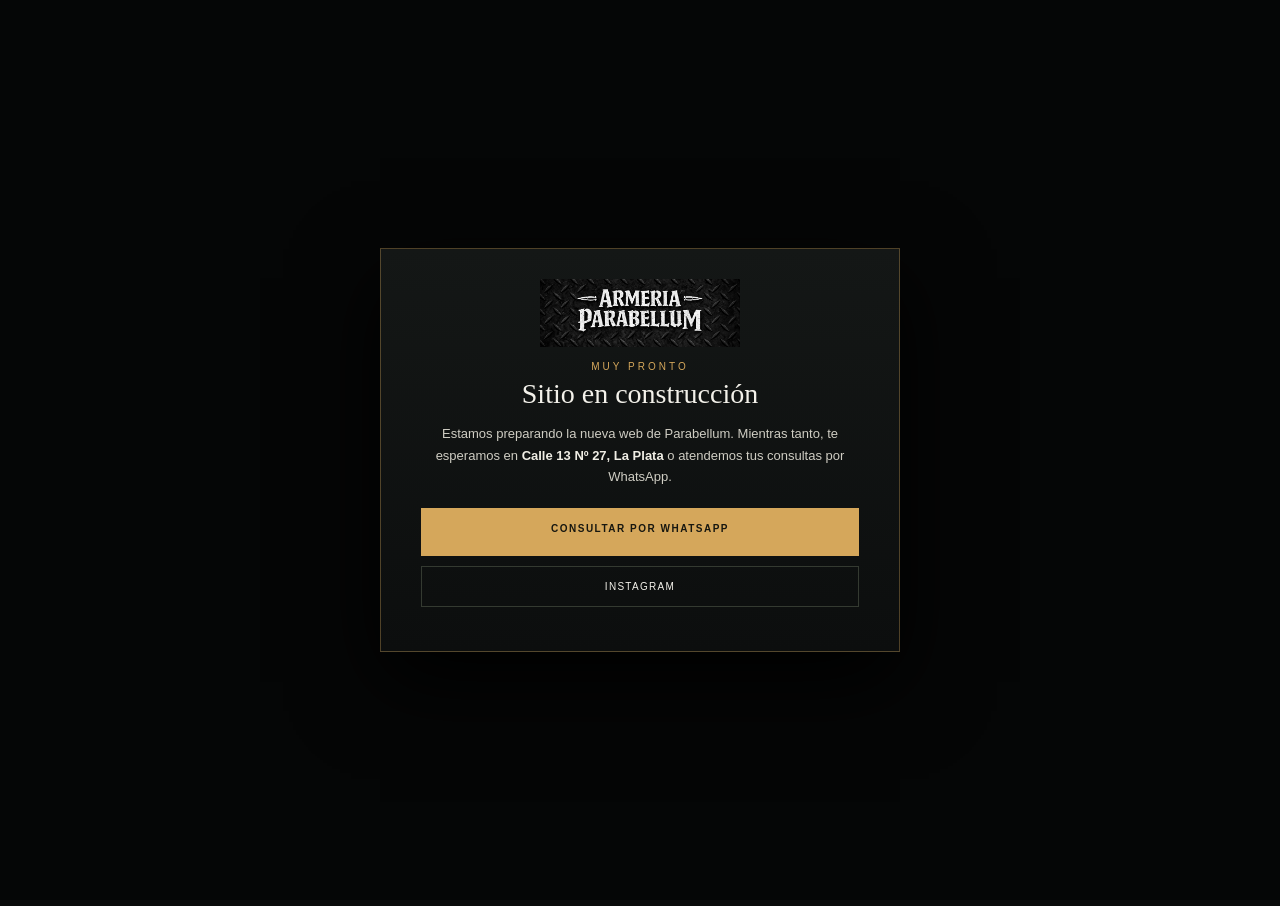
==== commit ca64b747: "WhatsApp en negro, secciones vacías "Próximamente" y portada en construcción - Botones de WhatsApp d" ====
--- a/index.html
+++ b/index.html
@@ -17,7 +17,7 @@
   <meta name="twitter:card" content="summary_large_image">
   <script type="application/ld+json">{"@context":"https://schema.org","@type":"Store","name":"Armería Parabellum","telephone":"+542212269598","email":"parabellumoutdoor@gmail.com","address":{"@type":"PostalAddress","streetAddress":"Calle 13 27","addressLocality":"La Plata","postalCode":"B1902CSA","addressRegion":"Provincia de Buenos Aires","addressCountry":"AR"},"geo":{"@type":"GeoCoordinates","latitude":-34.9066819,"longitude":-57.974618},"openingHoursSpecification":[{"@type":"OpeningHoursSpecification","dayOfWeek":["Tuesday","Wednesday","Thursday","Friday"],"opens":"09:00","closes":"17:00"},{"@type":"OpeningHoursSpecification","dayOfWeek":["Saturday"],"opens":"09:00","closes":"14:00"}],"hasMap":"https://www.google.com/maps/place/Armer%C3%ADa+Parabellum/@-34.9066819,-57.974618,17z/data=!4m6!3m5!1s0x95a2e7bab613b10d:0xb1b42b153d8de6f4!8m2!3d-34.9066819!4d-57.974618!16s%2Fg%2F1tdp66ls","sameAs":["https://www.instagram.com/armeria_parabellum","https://www.google.com/maps/place/Armer%C3%ADa+Parabellum/@-34.9066819,-57.974618,17z/data=!4m6!3m5!1s0x95a2e7bab613b10d:0xb1b42b153d8de6f4!8m2!3d-34.9066819!4d-57.974618!16s%2Fg%2F1tdp66ls"]}</script>
   <!-- seo:fin -->
-  <link rel="stylesheet" href="styles.css?v=20261026a">
+  <link rel="stylesheet" href="styles.css?v=20261030a">
 </head>
 <body class="gate-page">
   <header class="gate-welcome">
--- a/styles.css
+++ b/styles.css
@@ -745,8 +745,8 @@
 @media(max-width:460px){.contact-list div{grid-template-columns:1fr;gap:2px}.rating-card{grid-template-columns:auto 1fr}.rating-link{grid-column:1 / -1;grid-row:auto}}
 
 /* ── WhatsApp flotante ── */
-.wa-float{position:fixed;z-index:9;right:18px;bottom:18px;display:flex;align-items:center;gap:9px;padding:12px 18px 12px 14px;border-radius:30px;background:#1f9d55;color:#fff;font-size:12px;font-weight:700;letter-spacing:.08em;text-transform:uppercase;box-shadow:0 10px 30px #000a,0 0 0 1px #ffffff26 inset;transition:transform .2s,background .2s}
-.wa-float:hover{background:#25b863;transform:translateY(-2px)}
+.wa-float{position:fixed;z-index:9;right:18px;bottom:18px;display:flex;align-items:center;gap:9px;padding:12px 18px 12px 14px;border:1px solid #d5a75b80;border-radius:30px;background:#0b0c0c;color:#f0eee5;font-size:12px;font-weight:700;letter-spacing:.08em;text-transform:uppercase;box-shadow:0 10px 30px #000a,0 0 0 1px #ffffff26 inset;transition:transform .2s,background .2s}
+.wa-float:hover{border-color:var(--gold);background:#1a1c1d;color:var(--gold);transform:translateY(-2px)}
 .wa-float svg{width:22px;height:22px}
 @media(max-width:560px){.wa-float{right:12px;bottom:12px;padding:13px}.wa-float span{display:none}}
 
@@ -1034,11 +1034,11 @@
 
 /* Materiales controlados: consulta directa por WhatsApp */
 .controlled-banner{margin:14px 0;padding:12px 14px;border:1px solid #d5a75b55;border-left:3px solid var(--gold);background:#1c1a14;color:#e6dcc4;font-size:12px;line-height:1.55}
-.dialog-whatsapp.is-primary{display:flex;align-items:center;justify-content:center;width:100%;min-height:50px;margin:4px 0 6px;background:#1f9d55;border:0;color:#fff;font-size:12px;font-weight:700;letter-spacing:.12em;text-transform:uppercase;text-decoration:none}
-.dialog-whatsapp.is-primary:hover{background:#23b260}
+.dialog-whatsapp.is-primary{display:flex;align-items:center;justify-content:center;width:100%;min-height:50px;margin:4px 0 6px;background:#0b0c0c;border:1px solid #d5a75b80;color:#f0eee5;font-size:12px;font-weight:700;letter-spacing:.12em;text-transform:uppercase;text-decoration:none}
+.dialog-whatsapp.is-primary:hover{border-color:var(--gold);background:#1a1c1d;color:var(--gold)}
 .dialog-secondary:has(.is-primary){flex-direction:column;align-items:stretch}
-.add-quick.add-wa{display:inline-flex;align-items:center;justify-content:center;background:#1f9d55;border-color:#1f9d55;color:#fff;text-decoration:none}
-.add-quick.add-wa:hover{background:#23b260}
+.add-quick.add-wa{display:inline-flex;align-items:center;justify-content:center;background:#0b0c0c;border-color:#d5a75b80;color:#f0eee5;text-decoration:none}
+.add-quick.add-wa:hover{border-color:var(--gold);background:#1a1c1d;color:var(--gold)}
 .controlled-strip{display:flex;gap:10px;align-items:flex-start;margin:0 0 12px;padding:10px 12px;border:1px solid #2f3334;background:#141718;color:#b9bcb7;font-size:10px;line-height:1.55}
 .controlled-strip span{color:var(--gold);font-size:14px;line-height:1}
 @media(max-width:560px){.controlled-strip{font-size:9px}}
@@ -1176,8 +1176,8 @@
 .cart-actions .cart-continue{order:-1;width:100%;min-height:54px;margin:0;padding:14px 18px;border:1px solid var(--gold);background:transparent;color:#f0d49a;font:700 13px var(--sans);letter-spacing:.12em;text-transform:uppercase;cursor:pointer;transition:background .2s,color .2s}
 .cart-actions .cart-continue:hover{background:#d5a75b22;color:#fff}
 .cart-actions .primary{width:100%;min-height:54px;margin:0;font-size:12px;letter-spacing:.1em}
-.cart-actions .whatsapp-checkout{background:#1f9d55;color:#fff}
-.cart-actions .whatsapp-checkout:hover:not(:disabled){background:#27b564}
+.cart-actions .whatsapp-checkout{border:1px solid #d5a75b80;background:#0b0c0c;color:#f0eee5}
+.cart-actions .whatsapp-checkout:hover:not(:disabled){border-color:var(--gold);background:#1a1c1d;color:var(--gold)}
 .cart-actions .online-checkout{background:#2b6cd4;color:#fff}
 .cart-actions .online-checkout:hover:not(:disabled){background:#3a7fea}
 .cart-actions .primary:disabled{background:#3a3d3a;color:#8d908a;cursor:not-allowed}
@@ -1295,3 +1295,108 @@
   .product-photo-stage img{padding:58px 22px 50px}
   .product-photo-stage>span.product-photo-caption{bottom:20px;font-size:8px}
 }
+
+/* ═════════════════ Ficha: ampliar la foto (lupa + visor a pantalla completa) ═════════════════ */
+.product-photo-stage img.is-zoomable{cursor:zoom-in}
+.photo-zoom{position:absolute;z-index:4;right:26px;bottom:22px;display:inline-flex;align-items:center;gap:6px;height:34px;padding:0 12px;border:1px solid #d5a75b99;border-radius:18px;background:#080a0cd9;color:#f1ece0;font-size:10px;font-weight:700;letter-spacing:.1em;text-transform:uppercase}
+.photo-zoom svg{width:16px;height:16px;fill:none;stroke:var(--gold);stroke-width:2;stroke-linecap:round}
+.photo-zoom:hover{border-color:var(--gold);color:var(--gold)}
+.product-photo-stage:has(.photo-zoom)>span.product-photo-caption{left:26px;transform:none;max-width:calc(100% - 170px)}
+@media(max-width:700px){
+  .photo-zoom{right:20px;bottom:16px;height:32px;padding:0 10px}
+  .product-photo-stage:has(.photo-zoom)>span.product-photo-caption{left:20px;max-width:calc(100% - 150px)}
+}
+
+.pv-open,.pv-open body{overflow:hidden}
+.photo-viewer{--pv-fade:1;position:fixed;inset:0;z-index:100;display:grid;grid-template-rows:auto 1fr auto auto;isolation:isolate;color:#f1ece0;user-select:none;-webkit-user-select:none}
+.photo-viewer[hidden]{display:none}
+.photo-viewer:before{content:"";position:absolute;inset:0;z-index:-1;background:#040505;opacity:var(--pv-fade)}
+.pv-top{display:flex;align-items:center;gap:14px;padding:max(12px,env(safe-area-inset-top)) 14px 10px;opacity:var(--pv-fade)}
+.pv-counter{min-width:44px;color:var(--gold);font-size:12px;font-weight:700;letter-spacing:.12em}
+.pv-title{flex:1;overflow:hidden;font-size:14px;font-weight:600;white-space:nowrap;text-overflow:ellipsis}
+.pv-close{flex:none;width:44px;height:44px;border:1px solid #ffffff40;border-radius:50%;background:#000a;color:#fff;font-size:26px;line-height:1}
+.pv-close:hover{border-color:var(--gold);color:var(--gold)}
+.pv-stage{position:relative;display:flex;align-items:center;justify-content:center;overflow:hidden;min-height:0;touch-action:none}
+.pv-img{display:block;max-width:100%;max-height:100%;object-fit:contain;transform-origin:center;cursor:zoom-in;will-change:transform;-webkit-user-drag:none}
+.photo-viewer.is-zoomed .pv-img{cursor:grab}
+.photo-viewer.is-zoomed .pv-img:active{cursor:grabbing}
+.pv-nav{position:absolute;top:50%;z-index:2;width:46px;height:46px;margin-top:-23px;border:1px solid #ffffff38;border-radius:50%;background:#000b;color:#fff;font-size:28px;line-height:1;transition:opacity .2s}
+.pv-nav:hover{border-color:var(--gold);color:var(--gold)}
+.pv-prev{left:14px}.pv-next{right:14px}
+.photo-viewer.is-single .pv-nav,.photo-viewer.is-zoomed .pv-nav{opacity:0;pointer-events:none}
+.pv-hint{margin:0;padding:8px 14px 4px;color:#a9a89f;font-size:11px;letter-spacing:.04em;text-align:center;opacity:var(--pv-fade);transition:opacity .3s}
+.photo-viewer.is-zoomed .pv-hint{opacity:0}
+.pv-thumbs{display:flex;justify-content:safe center;gap:6px;padding:8px 12px max(12px,env(safe-area-inset-bottom));overflow-x:auto;opacity:var(--pv-fade);touch-action:pan-x}
+.pv-thumbs:empty{display:none}
+.pv-thumbs button{flex:none;width:58px;height:46px;padding:2px;border:1px solid #ffffff2e;background:#121414;opacity:.6}
+.pv-thumbs button.active{border-color:var(--gold);opacity:1}
+.pv-thumbs img{display:block;width:100%;height:100%;object-fit:contain}
+@media(max-width:700px){.pv-nav{width:40px;height:40px;margin-top:-20px;font-size:24px}.pv-prev{left:8px}.pv-next{right:8px}}
+
+/* ═════════════════ Showroom: vidriera con los productos del sector, sobre la foto ═════════════════ */
+.scene-shelf{position:absolute;z-index:6;left:14px;right:calc(min(252px,25%) + 28px);bottom:14px;display:grid;gap:10px;padding:12px 14px 14px;border:1px solid #d5a75b88;background:#080909f2;color:#f1ece0;box-shadow:0 18px 50px #000d;backdrop-filter:blur(6px)}
+.scene-shelf[hidden]{display:none}
+.shelf-head{display:flex;align-items:center;gap:12px}
+.shelf-title{flex:1;min-width:0;display:grid;gap:1px}
+.shelf-title small{color:var(--gold);font-size:9px;font-weight:700;letter-spacing:.14em;text-transform:uppercase}
+.shelf-title b{font:400 20px/1.15 var(--serif)}
+.shelf-title span{color:#bdbcb3;font-size:11px}
+.shelf-all{flex:none;padding:9px 13px;border:1px solid var(--gold);background:var(--gold);color:#161510;font-size:10px;font-weight:700;letter-spacing:.1em;text-transform:uppercase}
+.shelf-all:hover{background:#f0c66e}
+.shelf-close{flex:none;width:36px;height:36px;border:1px solid #ffffff38;border-radius:50%;background:#0009;color:#fff;font-size:22px;line-height:1}
+.shelf-close:hover{border-color:var(--gold);color:var(--gold)}
+.shelf-track{display:flex;gap:8px;overflow-x:auto;scroll-snap-type:x mandatory;overscroll-behavior-x:contain;padding-bottom:4px;scrollbar-width:thin;scrollbar-color:#d5a75b66 transparent}
+.shelf-card{flex:none;width:150px;display:grid;align-content:start;gap:3px;padding:6px 6px 9px;border:1px solid #ffffff22;background:#141716;color:inherit;text-align:left;scroll-snap-align:start;transition:border-color .15s,transform .15s}
+.shelf-card:hover,.shelf-card:focus-visible{border-color:var(--gold);transform:translateY(-2px)}
+.shelf-photo{display:block;height:96px;margin-bottom:4px;background:linear-gradient(145deg,#222627,#121516)}
+.shelf-photo img{display:block;width:100%;height:100%;object-fit:contain;padding:4px}
+.shelf-card small{color:var(--gold);font-size:9px;letter-spacing:.1em;text-transform:uppercase}
+.shelf-card strong{display:-webkit-box;-webkit-line-clamp:2;-webkit-box-orient:vertical;overflow:hidden;font-size:12px;font-weight:600;line-height:1.3}
+.shelf-card .price{font-size:13px}
+.shelf-card.is-soldout{opacity:.55}
+.shelf-more{place-content:center;justify-items:center;text-align:center;gap:6px}
+.shelf-more b{font:400 28px var(--serif);color:var(--gold)}
+.shelf-more span{font-size:11px;letter-spacing:.06em}
+.shelf-empty{display:flex;flex-wrap:wrap;align-items:center;gap:10px 16px}
+.shelf-empty p{flex:1 1 220px;margin:0;color:#bdbcb3;font-size:12px}
+.shelf-empty a{padding:9px 13px;border:1px solid #d5a75b80;background:#0b0c0c;color:#f0eee5;font-size:11px;font-weight:700;letter-spacing:.06em}
+.shelf-empty a:hover{border-color:var(--gold);color:var(--gold)}
+.shelf-empty p b{color:var(--gold);font-weight:700}
+.showroom-frame.has-shelf .scene-caption .scene-progress,.showroom-frame.has-shelf .spot.is-open .spot-label{visibility:hidden}
+@media(max-width:980px){.scene-shelf{right:254px}}
+@media(max-width:720px){
+  .scene-shelf{left:8px;right:8px;bottom:8px;padding:10px 10px 12px;gap:8px}
+  .shelf-title small{display:none}
+  .shelf-title b{font-size:18px}
+  .shelf-all{padding:8px 10px;font-size:9px}
+  .shelf-all span{display:none}
+  .shelf-card{width:124px}
+  .shelf-photo{height:78px}
+  .showroom-frame.has-shelf .scene-info{visibility:hidden}
+}
+
+/* Registro liviano antes de consultar o pedir */
+#registroOverlay{z-index:20}
+.registro-dialog h2{margin-bottom:8px}
+.registro-intro{margin:0 0 18px;color:var(--muted);font-size:13px;line-height:1.6}
+.registro-form label small{color:var(--muted);letter-spacing:0}
+.registro-form input,.registro-form select{font-size:16px} /* Safari no hace zoom al enfocar */
+.registro-form .registro-clu[hidden]{display:none}
+@media(min-width:561px){.registro-dialog .registro-form{grid-template-columns:1fr 1fr}}
+@media(max-width:560px){.registro-dialog{padding:24px 18px}.registro-dialog .eyebrow{padding-right:48px}}
+
+/* ───────── Secciones todavía sin productos ───────── */
+.topbar .nav .nav-menu a .nav-soon{color:var(--gold);font-size:9px;letter-spacing:.12em;text-transform:uppercase;opacity:.8}
+.topbar .nav .nav-menu a:has(.nav-soon),.topbar .nav .nav-link[data-empty]{opacity:.6}
+.catalog-sidebar .filter.is-empty{opacity:.6}
+.catalog-sidebar .filter.is-empty b{color:var(--gold);font-size:8px;letter-spacing:.12em;text-transform:uppercase}
+.no-results-title{font:400 22px var(--serif);color:var(--ink)}
+.no-results-title strong{color:var(--gold);font-weight:400}
+.no-results .no-results-wa{display:inline-block;margin-top:14px;padding:12px 20px;border:1px solid #d5a75b80;background:#0b0c0c;color:#f0eee5;font-size:11px;font-weight:700;letter-spacing:.1em;text-transform:uppercase}
+.no-results .no-results-wa:hover{border-color:var(--gold);color:var(--gold)}
+
+/* ───────── Sitio en construcción ───────── */
+.site-locked body>:not(.site-gate){visibility:hidden}
+.site-gate{z-index:1000;background:#050606}
+.site-gate .eyebrow{margin-bottom:6px}
+.site-gate .age-card p strong{color:var(--ink);font-weight:600}
